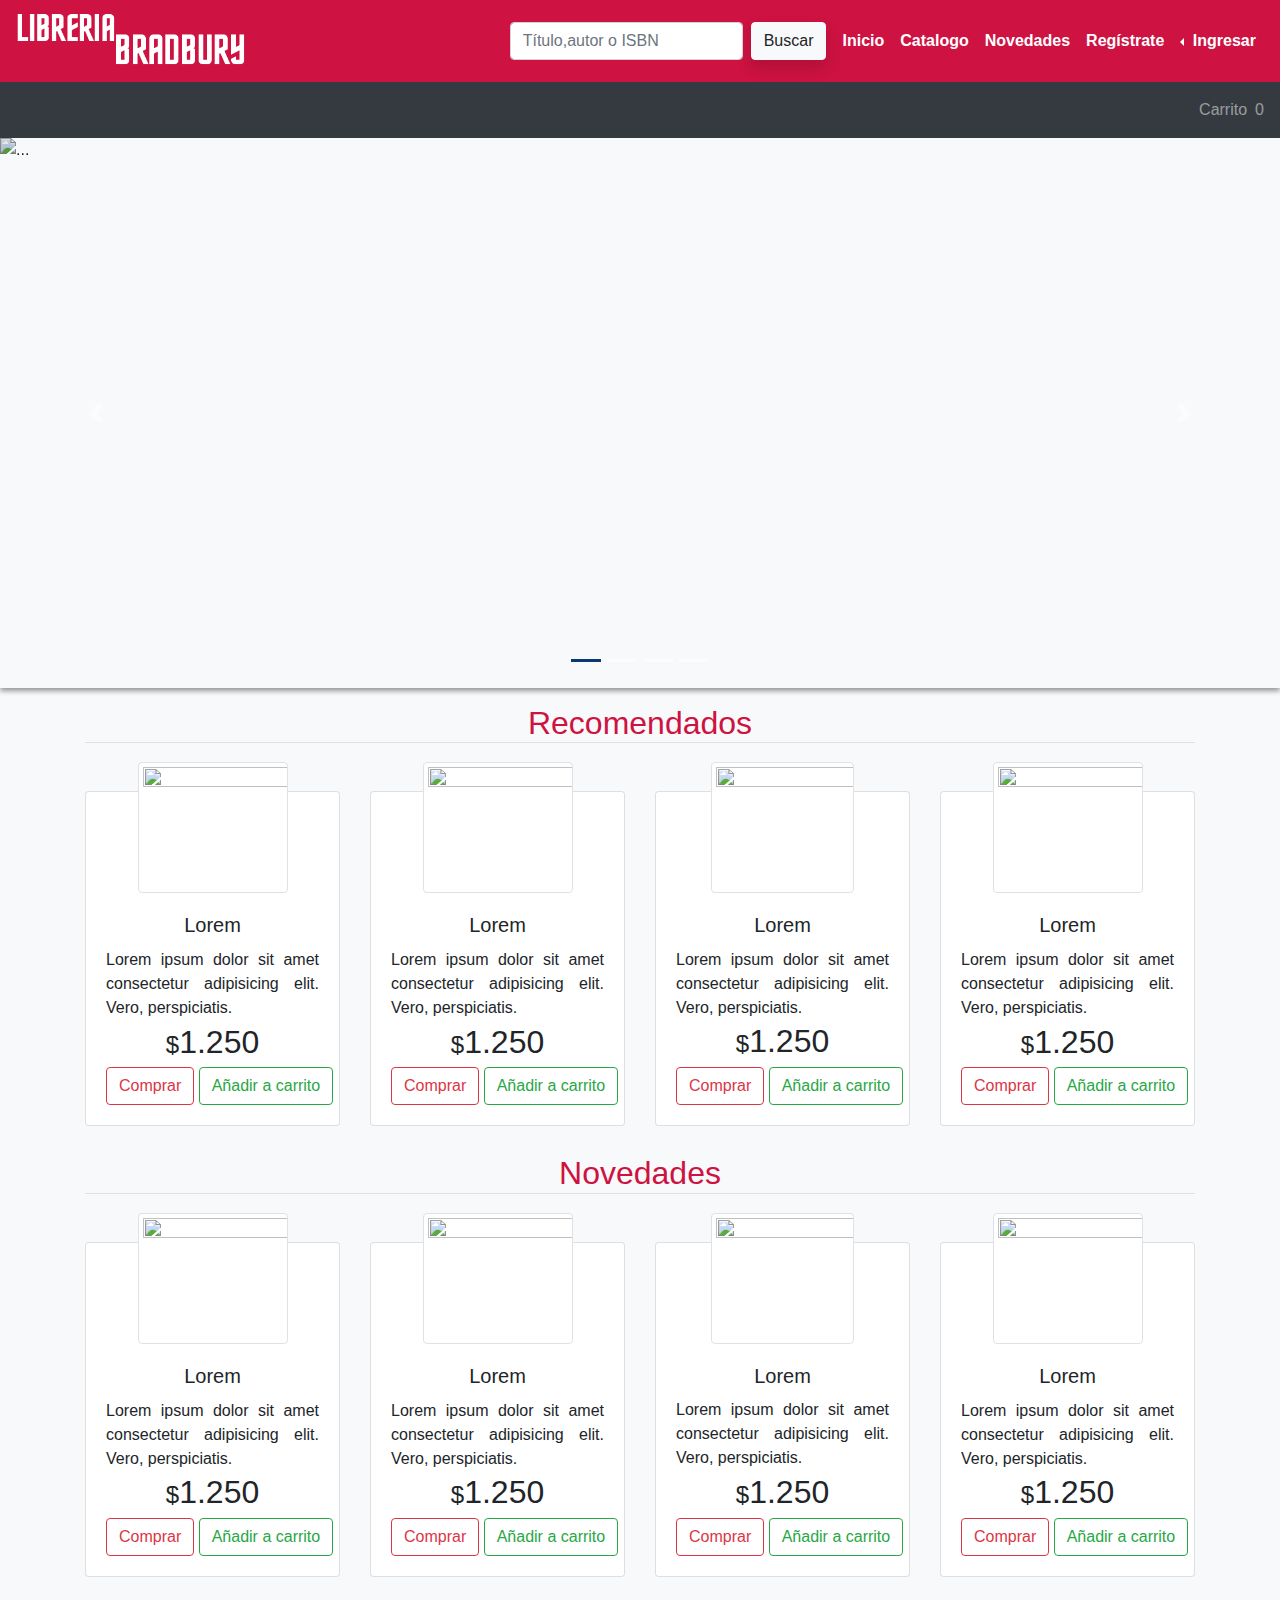
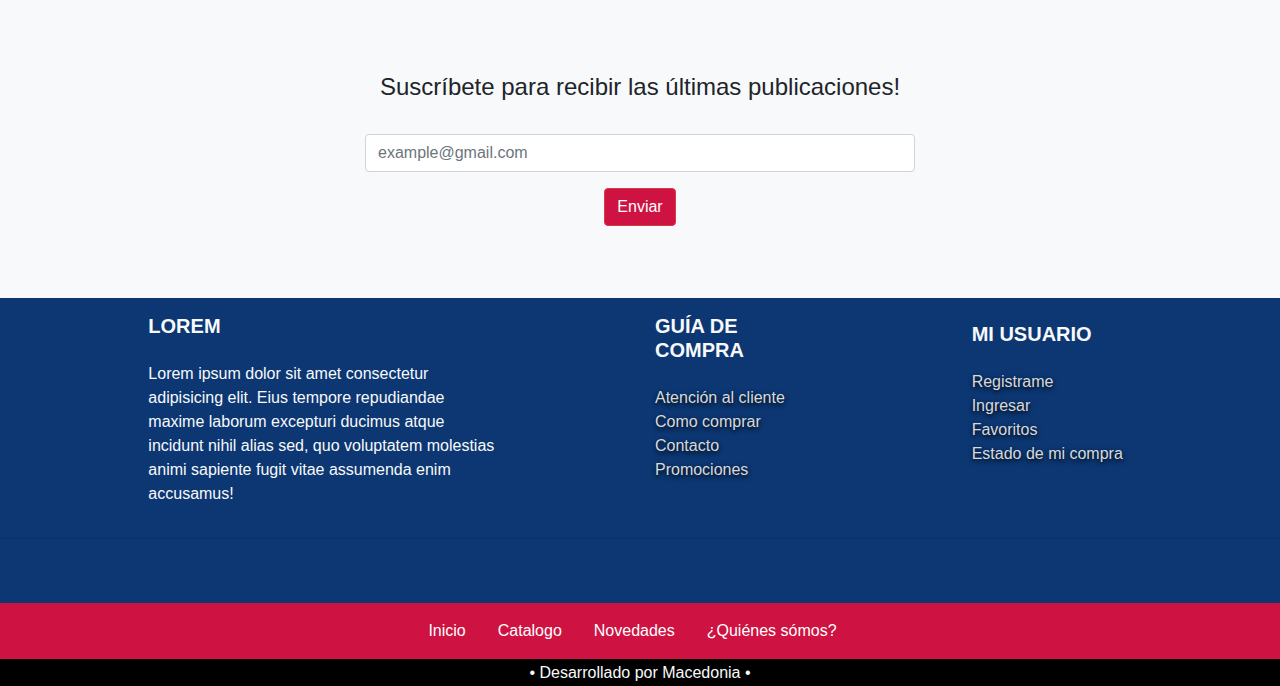
==== index.html @ d10fdd5c "añadido logo y arreglado cards" ====
<!DOCTYPE html>
<html lang="en">
<head>
    <meta charset="UTF-8">
    <meta name="viewport" content="width=device-width, initial-scale=1.0">
    <link rel="stylesheet" href="css/style.css">
    <link rel="shortcut icon" href="images/icono.png">
     <!-- Bootstrap -->
     <link
     rel="stylesheet"
     href="https://stackpath.bootstrapcdn.com/bootstrap/4.5.2/css/bootstrap.min.css"
     integrity="sha384-JcKb8q3iqJ61gNV9KGb8thSsNjpSL0n8PARn9HuZOnIxN0hoP+VmmDGMN5t9UJ0Z"
     crossorigin="anonymous"
   />
   <link rel="stylesheet" href="https://use.fontawesome.com/releases/v5.8.1/css/all.css" integrity="sha384-50oBUHEmvpQ+1lW4y57PTFmhCaXp0ML5d60M1M7uH2+nqUivzIebhndOJK28anvf" crossorigin="anonymous">

    <title>Libreria Bradbury</title>
</head>
<body id="body">
    <!-- COMIENZO DEL HEADER Y NAVBAR -->
    <header>
      <div id="inicio">
        <nav class="navbar navbar-expand-lg navbar-dark bg-1">
          <a class="navbar-brand" href="index.html">
            <img src="images/logo.png" alt="Logo Bradbury">
          </a>
          <button class="navbar-toggler" type="button" data-toggle="collapse" data-target="#navbarNavDropdown" aria-controls="navbarNavDropdown" aria-expanded="false" aria-label="Toggle navigation">
          <span class="navbar-toggler-icon"></span>
          </button>
          <div class="collapse navbar-collapse" id="navbarNavDropdown">
            <ul class="navbar-nav ml-auto">
              <form class="form-inline my-2 my-lg-0">
                <input class="form-control mr-sm-2" type="search" placeholder="Título,autor o ISBN" aria-label="Search">
                <button class="btn btn-light my-2 my-sm-0 shadow mr-2" type="submit">Buscar</button>
              </form>
              <li class="nav-item">
                <a class="nav-link text-white" href="index.html">Inicio</a>
              </li>
              <li class="nav-item">
                <a class="nav-link text-white" href="#librorec">Catalogo</a>
              </li>
              <li class="nav-item">
                <a class="nav-link text-white" href="#libronov">Novedades</a>
              </li>
              <li class="nav-item">
                <a class="nav-link text-white"data-toggle="modal" data-target="#exampleModal">Regístrate</a>
                <div class="modal fade" id="exampleModal" tabindex="-1" aria-labelledby="exampleModalLabel" aria-hidden="true">
                  <div class="modal-dialog">
                    <div class="modal-content">
                      <div class="modal-header">
                        <h5 class="modal-title" id="exampleModalLabel">Ingresa tus datos</h5>
                        <button type="button" class="close" data-dismiss="modal" aria-label="Close">
                        <span aria-hidden="true">&times;</span>
                        </button>
                      </div>
                      <div class="modal-body">
                        <form>
                          <div class="form-row">
                            <div class="col">
                              <label>Nombre</label>
                              <input type="text" class="form-control" placeholder="Ingrese su nombre" required>
                            </div>
                            <div class="col">
                              <label>Apellido</label>
                              <input type="text" class="form-control" placeholder="Ingrese su apellido" required>
                            </div>
                          </div>
                          <div class="form-row">
                            <div class="form-group col-md-12 mt-3">
                              <label>Email</label>
                              <input type="email" class="form-control" id="inputEmail4" placeholder="example@gmail.com" required>
                            </div>
                          </div>
                          <div class="form-row">
                            <div class="form-group col-md-6">
                              <label>Contraseña</label>
                              <input type="password" class="form-control" id="inputCity" placeholder="Ingrese su contraseña" required>
                            </div>
                            <div class="form-group col-md-6">
                              <label>Confirma Contraseña</label>
                              <input type="password" class="form-control" id="inputAddress2" placeholder="Confirme su contraseña" required>
                            </div>
                            <div class="form-group col-md-6">
                              <label for="inputState">Provincia</label>
                              <select id="inputState" class="form-control" required>
                                <option selected>Selecciona...</option>
                                <option>Buenos Aires</option>
                                <option>Catamarca</option>
                                <option>Chubut</option>
                                <option>Córdoba</option>
                                <option>Jujuy</option>
                                <option>Neuquén</option>
                                <option>Salta</option>
                                <option>Santa Cruz</option>
                                <option>Tucumán</option>
                                <option>Tierra del Fuego</option>
                              </select>
                            </div>
                            <div class="form-group col-md-6">
                              <label for="inputState">Sexo:</label>
                              <select id="inputState" class="form-control" required>
                                <option selected>Selecciona...</option>
                                <option>Masculino</option>
                                <option>Femenino</option>
                              </select>
                            </div>
                          </div>
                          <div class="form-group mt-3">
                            <div class="form-check">
                              <input class="form-check-input" type="checkbox" id="gridCheck">
                              <label class="form-check-label" for="gridCheck">
                                <p style="font-size: small;" >Quiero recibir más información vía email sobre los ultimos lanzamientos y novedades
                                </p>
                              </label>
                            </div>
                          </div>
                          <div class="modal-footer">
                            <button type="submit" class="btn btn-outline-secondary" data-dismiss="modal">Cerrar</button>
                            <button type="submit" class="btn btn-outline-danger">Registrarse</button>
                          </div>
                        </form>
                      </div>
                    </div>
                  </div>
                </div>
              </li>
              <li class="nav-item dropdown dropleft">
                <a class="nav-link dropdown-toggle text-white" href="#" id="navbarDropdownMenuLink" role="button" data-toggle="dropdown" aria-haspopup="true" aria-expanded="false">
                Ingresar
                </a>
                <div class="dropdown-menu bg-3 p-4 text-dark" aria-labelledby="navbarDropdownMenuLink">
                  <div class="form-group">
                    <label for="exampleDropdownFormEmail1">Email </label>
                    <input
                      type="email"
                      class="form-control"
                      id="exampleDropdownFormEmail1"
                      placeholder="email@example.com"
                      />
                  </div>
                  <div class="form-group">
                    <label for="exampleDropdownFormPassword1">Contraseña</label>
                    <input
                      type="password"
                      class="form-control"
                      id="exampleDropdownFormPassword1"
                      placeholder="Password"
                      />
                  </div>
                  <div class="form-group">
                    <div class="form-check">
                      <input
                        type="checkbox"
                        class="form-check-input"
                        id="dropdownCheck"
                        />
                      <label class="form-check-label" for="dropdownCheck">
                      Recordar mi contraseña?
                      </label>
                    </div>
                  </div>
                  <button type="submit" class="btn btn btn-outline-danger">Iniciar sesion</button>  
                  <div class="dropdown-divider"></div>
                  <a class="dropdown-item" href="#">No tienes cuenta? Registrate</a>
                  <a class="dropdown-item" href="#">Olvido su contraseña?</a>
              </li>
            </ul>
            </div>
          </div>
        </nav>
      </div>
    </header>

    <!-- CARRITO -->
    <nav class="navbar sticky-top navbar-dark bg-dark" id="dropmenu">
      <a class="navbar-brand" href="index.html#inicio"><i class="fas fa-arrow-up"></i></a>
      <ul class="navbar-nav" id="positioncarrito">
        <li id="shoppingCart" class="nav-item ">
          <a class="nav-link" href="#"
            >Carrito<span class="sr-only">(current)</span>
            <i class="fas fa-shopping-cart fa-2x"></i>
            </a>
        </li>
        <li id="contador_activado" class="nav-item">
          <a id="contador" class="nav-link pl-2" href="#">0</a>
        </li>
      </ul>
    </nav>
 
  <!--/CAROUSEL/-->

</section>
  <section id="carousel">
    <div id="main-carousel" class="carousel slide carousel-fade" data-ride="carousel">
      <ol class="carousel-indicators">
        <li data-target="#main-carousel" data-slide-to="0" class="active"></li>
        <li data-target="#main-carousel" data-slide-to="1"></li>
        <li data-target="#main-carousel" data-slide-to="2"></li>
        <li data-target="#main-carousel" data-slide-to="3"></li>
      </ol>
    <div class="carousel-inner">
      <div class="carousel-item active">
        <img src="images/libro2.jpg" class="d-block img-fluid" alt="...">
      </div>
      <div class="carousel-item">
        <img src="images/libro4.jpg" class="d-block img-fluid" alt="...">
        
      </div>
      <div class="carousel-item">
        <img src="images/libro3.jpg" class="d-block img-fluid" alt="...">
      </div>
      <div class="carousel-item">
        <img src="images/libro1.jpg" class="d-block img-fluid" alt="...">
      </div>
    </div>
    <a class="carousel-control-prev" href="#main-carousel" role="button" data-slide="prev">
      <span class="carousel-control-prev-icon" aria-hidden="true"></span>
      <span class="sr-only">Previous</span>
    </a>
    <a class="carousel-control-next" href="#main-carousel" role="button" data-slide="next">
      <span class="carousel-control-next-icon" aria-hidden="true"></span>
      <span class="sr-only">Next</span>
    </a>
  </div>
</section>

<!-- SECCION DE LIBROS RECOMENDADOS -->
<div id="librorec" class="ancla">
<section id="cardslibros">
  <div class="container">
    <h2 id="txt" class="border-bottom text-center mt-3 mb-4">
     Recomendados
    </h2>
     <div class="row d-flex justify-content-center">
      <div class="col-10 col-sm-6 col-md-4 col-lg-3 mb-3 mt-4">
        <div class="card">
          <div class="text-center zoom">
          <img src="images/rec-2.jpg" class="img-fluid rounded img-thumbnail imagenalto" height="130px" width="150px" alt="">
        </div>
          <div class="card-body">
            <h5>Lorem</h5>
            <p class="mb-0">Lorem ipsum dolor sit amet consectetur adipisicing elit. Vero, perspiciatis.</p>
            <div class="text-center mb-1">
            <span class="h4">$</span><span class="h2">1.250</span>
          </div>
            <div class="row">
              <div class="col pr-0">
                <button type="submit" class="btn btn btn-outline-danger">Comprar</button> 
                <button type="submit" class="btn btn-outline-success">Añadir a carrito</button>  
              </div>
            </div>
          </div>
        </div>
      </div>
      <div class="col-10 col-sm-6 col-md-4 col-lg-3 mb-3 mt-4">
        <div class="card">
          <div class="text-center zoom">
            <img src="images/rec-4.png" class="img-fluid rounded img-thumbnail imagenalto" height="130px" width="150px" alt="">
          </div>
          <div class="card-body">
            <h5>Lorem</h5>
            <p class="mb-0">Lorem ipsum dolor sit amet consectetur adipisicing elit. Vero, perspiciatis.</p>
            <div class="text-center mb-1">
              <span class="h4">$</span><span class="h2">1.250</span>
            </div>
              <div class="row">
                <div class="col pr-0">
                  <button type="submit" class="btn btn btn-outline-danger">Comprar</button> 
                  <button type="submit" class="btn btn-outline-success">Añadir a carrito</button>  
                </div>
              </div>
          </div>
        </div>
      </div>
      <div class="col-10 col-sm-6 col-md-4 col-lg-3 mb-3 mt-4">
        <div class="card">
          <div class="text-center zoom">
            <img src="images/rec-3.png" class="img-fluid rounded img-thumbnail imagenalto" height="130px" width="143px" alt="">
          </div>
          <div class="card-body">
            <h5>Lorem</h5>
            <p class="mb-0">Lorem ipsum dolor sit amet consectetur adipisicing elit. Vero, perspiciatis.</p>
            <div class="text-center mb-1">
              <span class="h4">$</span><span class="h2">1.250</span>
            </div>
              <div class="row">
                <div class="col pr-0">
                  <button type="submit" class="btn btn btn-outline-danger">Comprar</button> 
                  <button type="submit" class="btn btn-outline-success">Añadir a carrito</button>  
                </div>
              </div>
          </div>
        </div>
      </div>
      <div class="col-10 col-sm-6 col-md-4 col-lg-3 mb-3 mt-4">
        <div class="card">
          <div class="text-center zoom">
            <img src="images/rec-1.png" class="img-fluid rounded img-thumbnail imagenalto" height="130px" width="150px" alt="">
          </div>
          <div class="card-body">
            <h5>Lorem</h5>
            <p class="mb-0">Lorem ipsum dolor sit amet consectetur adipisicing elit. Vero, perspiciatis.</p>
            <div class="text-center mb-1">
              <span class="h4">$</span><span class="h2">1.250</span>
            </div>
              <div class="row">
                <div class="col pr-0">
                  <button type="submit" class="btn btn btn-outline-danger">Comprar</button> 
                  <button type="submit" class="btn btn-outline-success">Añadir a carrito</button>  
                </div>
              </div>
          </div>
        </div>
      </div>
    </div>
  </div>
</section>
</div>
<!-- SECCION DE LIBROS NOVEDADES -->
<div id="libronov" class="ancla">
<section id="cardslibros" class="p-2 mb-3">
<div class="container">
  <h2 id="txt" class="border-bottom text-center mt-1 mb-4">
    Novedades
   </h2>
   <div class="row d-flex justify-content-center">
    <div class="col-10 col-sm-6 col-md-4 col-lg-3 mb-3 mt-4">
      <div class="card">
        <div class="text-center zoom">
        <img src="images/rec-2.jpg" class="img-fluid rounded img-thumbnail imagenalto" height="130px" width="150px" alt="">
      </div>
        <div class="card-body">
          <h5>Lorem</h5>
          <p class="mb-0">Lorem ipsum dolor sit amet consectetur adipisicing elit. Vero, perspiciatis.</p>
          <div class="text-center mb-1">
          <span class="h4">$</span><span class="h2">1.250</span>
        </div>
          <div class="row">
            <div class="col pr-0">
              <button type="submit" class="btn btn btn-outline-danger">Comprar</button> 
              <button type="submit" class="btn btn-outline-success">Añadir a carrito</button>  
            </div>
          </div>
        </div>
      </div>
    </div>
    <div class="col-10 col-sm-6 col-md-4 col-lg-3 mb-3 mt-4">
      <div class="card">
        <div class="text-center zoom">
          <img src="images/rec-4.png" class="img-fluid rounded img-thumbnail imagenalto" height="130px" width="150px" alt="">
        </div>
        <div class="card-body">
          <h5>Lorem</h5>
          <p class="mb-0">Lorem ipsum dolor sit amet consectetur adipisicing elit. Vero, perspiciatis.</p>
          <div class="text-center mb-1">
            <span class="h4">$</span><span class="h2">1.250</span>
          </div>
            <div class="row">
              <div class="col pr-0">
                <button type="submit" class="btn btn btn-outline-danger">Comprar</button> 
                <button type="submit" class="btn btn-outline-success">Añadir a carrito</button>  
              </div>
            </div>
        </div>
      </div>
    </div>
    <div class="col-10 col-sm-6 col-md-4 col-lg-3 mb-3 mt-4">
      <div class="card">
        <div class="text-center zoom">
          <img src="images/rec-3.png" class="img-fluid rounded img-thumbnail imagenalto" height="130px" width="143px" alt="">
        </div>
        <div class="card-body">
          <h5>Lorem</h5>
          <p class="mb-0">Lorem ipsum dolor sit amet consectetur adipisicing elit. Vero, perspiciatis.</p>
          <div class="text-center mb-1">
            <span class="h4">$</span><span class="h2">1.250</span>
          </div>
            <div class="row">
              <div class="col pr-0">
                <button type="submit" class="btn btn btn-outline-danger">Comprar</button> 
                <button type="submit" class="btn btn-outline-success">Añadir a carrito</button>  
              </div>
            </div>
        </div>
      </div>
    </div>
    <div class="col-10 col-sm-6 col-md-4 col-lg-3 mb-3 mt-4">
      <div class="card">
        <div class="text-center zoom">
          <img src="images/rec-1.png" class="img-fluid rounded img-thumbnail imagenalto" height="130px" width="150px" alt="">
        </div>
        <div class="card-body">
          <h5>Lorem</h5>
          <p class="mb-0">Lorem ipsum dolor sit amet consectetur adipisicing elit. Vero, perspiciatis.</p>
          <div class="text-center mb-1">
            <span class="h4">$</span><span class="h2">1.250</span>
          </div>
            <div class="row">
              <div class="col pr-0">
                <button type="submit" class="btn btn btn-outline-danger">Comprar</button> 
                <button type="submit" class="btn btn-outline-success">Añadir a carrito</button>  
              </div>
            </div>
        </div>
      </div>
    </div>
  </div>
</div>
</div>
</section>

<!-- SECCION SUSCRIBIRSE -->

  <section id="contacto" class="py-4 mt-5">
    <div class="container text-center">
      <h4>Suscríbete para recibir las últimas publicaciones!</h4>
      <form>
        <div class="form-row">
          <div class="form-group offset offset-md-3 col-md-6 text-center">
            <label for="inputEmail4"></label>
            <input type="email" class="form-control" id="inputEmail4" placeholder="example@gmail.com">
          </div>
        </div>
        <div class="row m-0 justify-content-center">
          <button type="submit" class="btn btn-danger bg-1">Enviar</button>
        </div>
      </form>
    </div>
</section>

<!-- INICIO DEL FOOTER -->

 <footer class="page-footer font-small stylish-color-dark mt-5">
  <section id="footinfo" >
  <div class="container text-center text-light text-md-left">
    <div class="row">
      <div class="col-md-4 mx-auto">
        <h5 class="font-weight-bold text-uppercase mt-3 mb-4">Lorem</h5>
        <p>Lorem ipsum dolor sit amet consectetur adipisicing elit. Eius tempore repudiandae maxime laborum excepturi ducimus atque incidunt nihil alias sed, quo voluptatem molestias animi sapiente fugit vitae assumenda enim accusamus!</p>
      </div>
      <hr class="clearfix w-100 d-md-none">
      <div class="col-md-2 mx-auto">
        <h5 class="font-weight-bold text-uppercase mt-3 mb-4">Guía de compra</h5>
        <ul class="list-unstyled" >
          <li>
            <a id="linksfo" href="#!">Atención al cliente</a>
          </li>
          <li>
            <a id="linksfo" href="#!">Como comprar</a>
          </li>
          <li>
            <a id="linksfo" href="#!">Contacto</a>
          </li>
          <li>
            <a id="linksfo" href="#!">Promociones</a>
          </li>
        </ul>
      </div>
      <hr class="clearfix w-100 d-md-none">
      <div class="col-md-2 mx-auto">
        <h5 class="font-weight-bold text-uppercase mt-4 mb-4 mt">Mi usuario</h5>
        <ul class="list-unstyled">
          <li>
            <a id="linksfo" href="#!"   data-toggle="modal"
            data-target="#exampleModal">Registrame</a>
          
          </li>
          <li>
            <a id="linksfo" href="#!">Ingresar</a>
          </li>
          <li>
            <a id="linksfo" href="#!">Favoritos</a>
          </li>
          <li>
            <a id="linksfo" href="#!">Estado de mi compra</a>
          </li>
        </ul>
      </div>
      <hr class="clearfix w-100 d-md-none">
    </div>
  </div>
  <hr>

  <!-- Social buttons -->
  <ul class="list-unstyled list-inline text-center">
    <li class="list-inline-item">
      <a class="btn-floating btn-fb mx-1">
        <i class="fab fa-facebook-f fa-lg white-text mr-md-5 mr-3 fa-2x"> </i>
      </a>
    </li>
    <li class="list-inline-item">
      <a class="btn-floating btn-tw mx-1">
        <i class="fab fa-twitter fa-lg white-text mr-md-5 mr-3 fa-2x"> </i>
      </a>
    </li>
    <li class="list-inline-item">
      <a class="btn-floating btn-li mx-1">
        <i class="fab fa-instagram fa-lg white-text mr-md-5 mr-3 fa-2x"> </i>
      </a>
    </li>
  </ul>
  <footer>
    <section id="nav" class="bg-1 p-2 mt-4">
     <nav class="nav d-flex container align-items-center justify-content-center">
       <a class="nav-link" href="index.html#inicio">Inicio</a>
       <a class="nav-link" href="index.html#librorec">Catalogo</a>
       <a class="nav-link" href="index.html#libronov">Novedades</a>
       <a class="nav-link" href=>¿Quiénes sómos?</a>
     </nav>
   </section>
   <!-- FIRMA -->
   </footer>
  <section id="firma" class="p-1">
    <h6 class="text-center m-0 text-light">Desarrollado por Macedonia</h6>
  </section>
</footer>
</section>

    <script
    src="https://code.jquery.com/jquery-3.5.1.slim.min.js"
    integrity="sha384-DfXdz2htPH0lsSSs5nCTpuj/zy4C+OGpamoFVy38MVBnE+IbbVYUew+OrCXaRkfj"
    crossorigin="anonymous"
  ></script>
  <script
    src="https://cdn.jsdelivr.net/npm/popper.js@1.16.1/dist/umd/popper.min.js"
    integrity="sha384-9/reFTGAW83EW2RDu2S0VKaIzap3H66lZH81PoYlFhbGU+6BZp6G7niu735Sk7lN"
    crossorigin="anonymous"
  ></script>
  <script
    src="https://stackpath.bootstrapcdn.com/bootstrap/4.5.2/js/bootstrap.min.js"
    integrity="sha384-B4gt1jrGC7Jh4AgTPSdUtOBvfO8shuf57BaghqFfPlYxofvL8/KUEfYiJOMMV+rV"
    crossorigin="anonymous"
  ></script>
</body>
</html>
---- css/style.css ----
*{
  margin: 0;
  padding: 0;
}

#body{
background-color:  rgb(248,249,250);;
 }

html{
  scroll-behavior: smooth;
  
}
.ancla::before{
display: block;
content: "";
margin-top: -60px;
height: 60px;
}

/* -COLORES- */
:root {
  /* Midnight Blue */
  --color-1: hsl(345,84%,44%);
  --color-1h: hsl(215, 81%, 25%);
  /* Steel Blue */
  --color-2: hsl(205, 71%, 40%);
  --color-2h: hsl(205, 71%, 50%);
  /* White */
  --color-3: rgb(248,249,250);
  --color-3h: hsl(0,0%,85%);
  /* Teal */
  --color-4: hsl(180,97%,26%);
  --color-4h: hsl(180,97%,36%);
  /* Dim Gray */
  --color-5: hsl(0,0%,39%);
  --color-5h: hsl(0,0%,29%);

  --box-shadow: 0px 3px 5px 0px rgba(0,0,0,.4);
  --text-shadow: 0px 2px 5px black;
}

/* -BACKGROUND- */
.bg-1 {
  background: var(--color-1)!important;
}
.bg-2 {
  background: var(--color-2)!important;
}
.bg-3 {
  background: var(--color-3)!important;
}
.bg-4 {
  background: var(--color-4)!important;
}
.bg-5 {
  background: var(--color-5)!important;
}

/* -COLOR- */
.color-1 {
  color: var(--color-1)!important;
}
.color-1 {
  color: var(--color-2)!important;
}
.color-1 {
  color: var(--color-3)!important;
}
.color-1 {
  color: var(--color-4)!important;
}
.color-1 {
  color: var(--color-5)!important;
}

/* -SHADOW- */
.shadow {
  box-shadow: var(--box-shadow)!important;
}
.shadow-hover:hover {
  box-shadow: var(--box-shadow)!important;
}

/* -CAROUSEL- */

#carousel .carousel-item {
  height: 180px;
  overflow: hidden;
}

#carousel .carousel-item img {
  width: 100%;
  height: 100%;
  object-fit: fill;
  filter: brightness(90%) grayscale(5%);
}
#carousel{
  box-shadow: var(--box-shadow);
}

#carousel .carousel-indicators li {
  transition: .2s;
}

#carousel .carousel-indicators li.active {
  background-color: var(--color-1h);
}

@media (min-width: 768px) {
  #carousel .carousel-item {
      height: 400px;
  }
}
@media (min-width: 992px) {
  #carousel .carousel-item {
      height: 550px;
  }
}

.carousel-item-next, .carousel-item-prev, .carousel-item.active {
  display: block !important;
}


/* -HEADER- */

header .navbar-brand img {
  width: 180px;
  height: auto;
}

header .navbar-dark .navbar-nav .nav-link {
  font-weight: bold;
}

@media (min-width: 768px) {
  header .navbar-brand img {
      width: 210px;
  }
}
@media (min-width: 992px) {
  header .navbar-brand img {
      width: 230px;
  }
  header .dropdown .dropdown-menu{
      min-width: 300px;
  }
}

header .nav-link:hover{
  color: var(--color-4);
  transform: translateY(-5px);
  
}

#positioncarrito{
flex-direction: row;
}

#dropmenu{
z-index: 999;
}

/* -RECOMENDADOS Y NOVEDADES- */

#txt{
  color: var(--color-1);
}

#cardslibros .card .card-body {
  text-align: justify;
  min-height: 232px;
  display: flex;
  flex-direction: column;
  flex-wrap: wrap;
  justify-content: space-between;
}

#cardslibros .card .card-body h5 {
  text-align: center;
}

#cardslibros .card img {
 
  overflow: hidden;
  object-fit: fill;
}

#cardslibros .card .card-body:hover{
  color: var(--color-2);
}

.imagenalto{
  margin-top: -30px;
}

.zoom{
  transition: transform .4s;

}
.zoom:hover {
  -webkit-transform: scale(1.3); 
  transform: scale(1.1); 
}


/* -FOOTER- */

footer #firma {
  background: black;
}

footer #firma h6::before, #firma h6::after{
  content: ' • '
}

footer #nav a.nav-link {
  color: white;
  transition: .2s;
}
footer #nav a.nav-link:hover {
  color: var(--color-4);
  transform: translateY(-5px);
}


#footinfo{
  background-color: var(--color-1h);
  
}

#linksfo{
  color: var(--color-3h);
  text-shadow: var(--text-shadow)
}
#linksfo:hover{
  color: var(--color-4);
  text-shadow: var(--text-shadow)

}
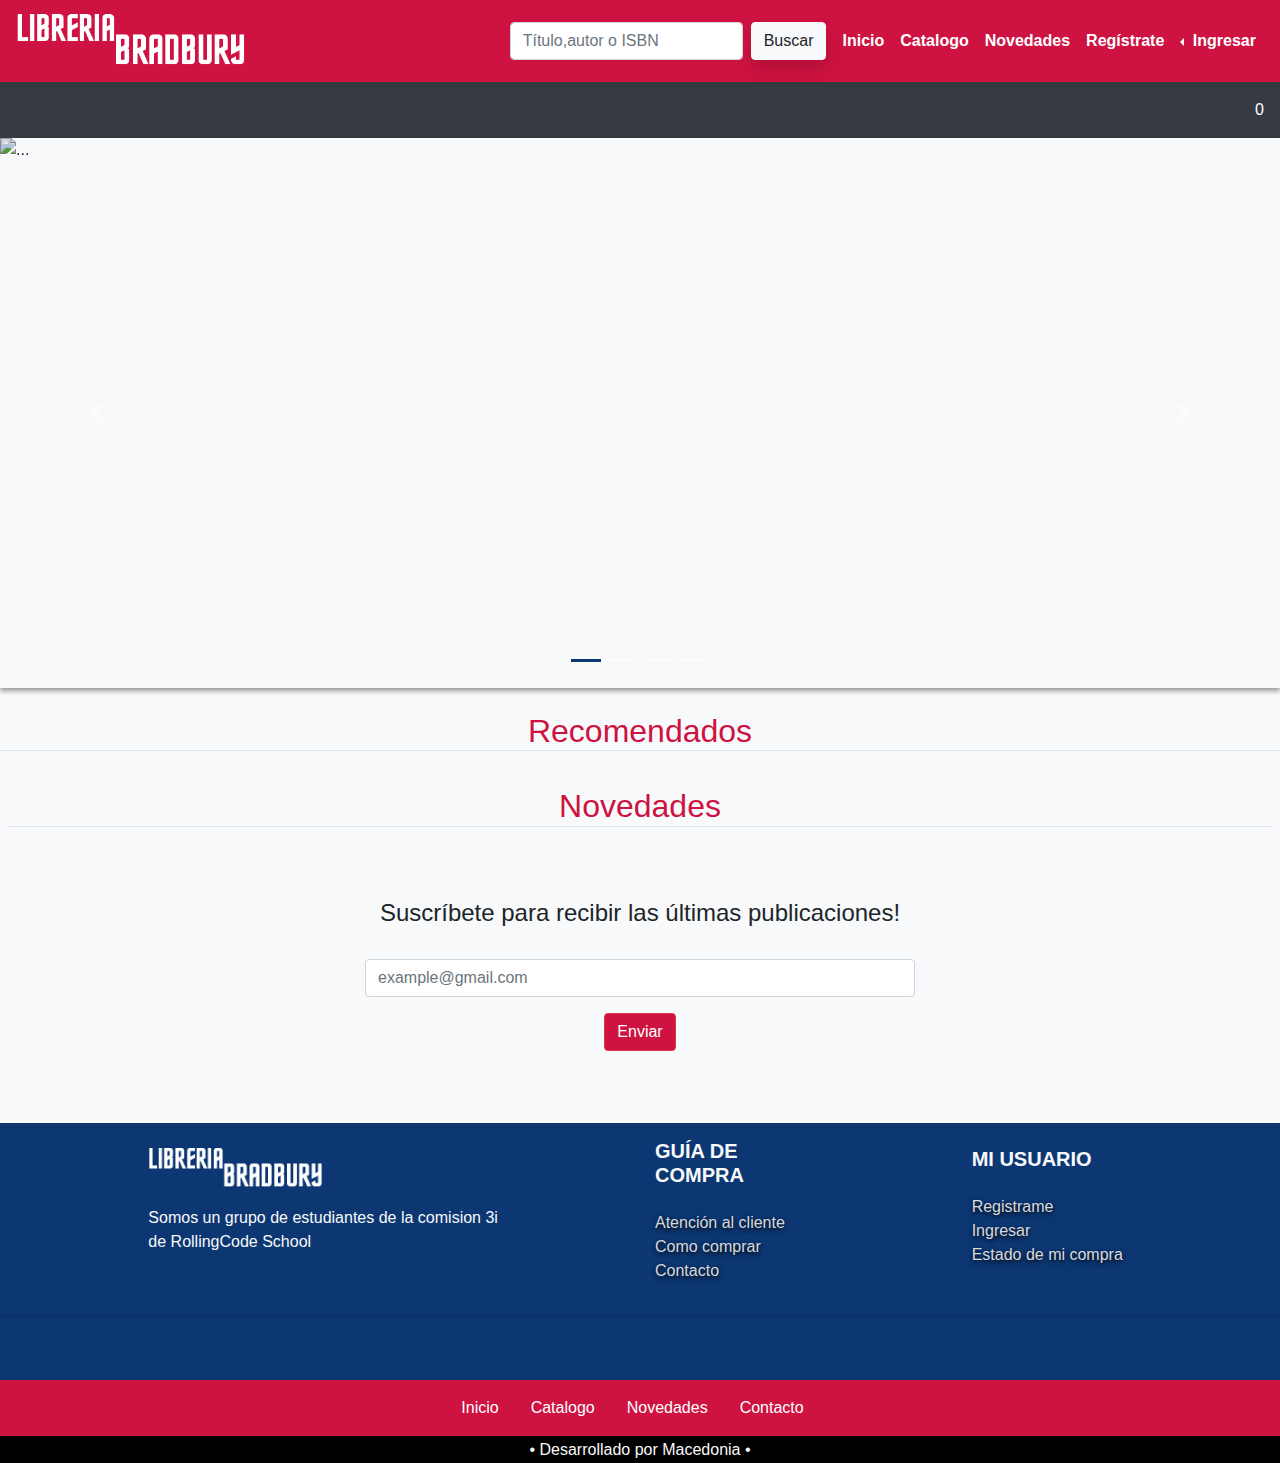
==== commit b05947cb: "agregado registrarse" ====
--- a/index.html
+++ b/index.html
@@ -54,35 +54,35 @@
                         </button>
                       </div>
                       <div class="modal-body">
-                        <form>
+                        <form onsubmit="mostrar(event)">
                           <div class="form-row">
                             <div class="col">
                               <label>Nombre</label>
-                              <input type="text" class="form-control" placeholder="Ingrese su nombre" required>
+                              <input type="text" class="form-control" id="nombre" placeholder="Ingrese su nombre" required>
                             </div>
                             <div class="col">
                               <label>Apellido</label>
-                              <input type="text" class="form-control" placeholder="Ingrese su apellido" required>
+                              <input type="text" class="form-control" id="apellido" placeholder="Ingrese su apellido" required>
                             </div>
                           </div>
                           <div class="form-row">
                             <div class="form-group col-md-12 mt-3">
                               <label>Email</label>
-                              <input type="email" class="form-control" id="inputEmail4" placeholder="example@gmail.com" required>
+                              <input type="email" class="form-control" id="email" placeholder="example@gmail.com" required>
                             </div>
                           </div>
                           <div class="form-row">
                             <div class="form-group col-md-6">
                               <label>Contraseña</label>
-                              <input type="password" class="form-control" id="inputCity" placeholder="Ingrese su contraseña" required>
+                              <input type="password" class="form-control" id="contraseña" placeholder="Ingrese su contraseña" required>
                             </div>
                             <div class="form-group col-md-6">
                               <label>Confirma Contraseña</label>
-                              <input type="password" class="form-control" id="inputAddress2" placeholder="Confirme su contraseña" required>
+                              <input type="password" class="form-control" id="contraseñaconfirm" placeholder="Confirme su contraseña" required>
                             </div>
                             <div class="form-group col-md-6">
                               <label for="inputState">Provincia</label>
-                              <select id="inputState" class="form-control" required>
+                              <select id="opciones" class="form-control" required>
                                 <option selected>Selecciona...</option>
                                 <option>Buenos Aires</option>
                                 <option>Catamarca</option>
@@ -98,7 +98,7 @@
                             </div>
                             <div class="form-group col-md-6">
                               <label for="inputState">Sexo:</label>
-                              <select id="inputState" class="form-control" required>
+                              <select id="sexo" class="form-control" required>
                                 <option selected>Selecciona...</option>
                                 <option>Masculino</option>
                                 <option>Femenino</option>
@@ -107,7 +107,7 @@
                           </div>
                           <div class="form-group mt-3">
                             <div class="form-check">
-                              <input class="form-check-input" type="checkbox" id="gridCheck">
+                              <input class="form-check-input" type="checkbox" id="terminos">
                               <label class="form-check-label" for="gridCheck">
                                 <p style="font-size: small;" >Quiero recibir más información vía email sobre los ultimos lanzamientos y novedades
                                 </p>
@@ -116,7 +116,7 @@
                           </div>
                           <div class="modal-footer">
                             <button type="submit" class="btn btn-outline-secondary" data-dismiss="modal">Cerrar</button>
-                            <button type="submit" class="btn btn-outline-danger">Registrarse</button>
+                            <button type="submit" class="btn btn-outline-danger" onclick="valcontraseña()">Registrarse</button>
                           </div>
                         </form>
                       </div>
@@ -161,8 +161,7 @@
                   </div>
                   <button type="submit" class="btn btn btn-outline-danger">Iniciar sesion</button>  
                   <div class="dropdown-divider"></div>
-                  <a class="dropdown-item" href="#">No tienes cuenta? Registrate</a>
-                  <a class="dropdown-item" href="#">Olvido su contraseña?</a>
+                  <a class="dropdown-item" data-toggle="modal" data-target="#exampleModal" href="#">No tienes cuenta? Registrate</a>
               </li>
             </ul>
             </div>
@@ -175,18 +174,54 @@
     <nav class="navbar sticky-top navbar-dark bg-dark" id="dropmenu">
       <a class="navbar-brand" href="index.html#inicio"><i class="fas fa-arrow-up"></i></a>
       <ul class="navbar-nav" id="positioncarrito">
-        <li id="shoppingCart" class="nav-item ">
-          <a class="nav-link" href="#"
-            >Carrito<span class="sr-only">(current)</span>
+        <li  class="nav-item " id="shoppingCart">
+          <a type="nav-link img-fluid" class="btn btn-dark" data-toggle="modal"  data-target="#modalcarrito"><span class="sr-only">(current)</span>
             <i class="fas fa-shopping-cart fa-2x"></i>
             </a>
+         
         </li>
         <li id="contador_activado" class="nav-item">
-          <a id="contador" class="nav-link pl-2" href="#">0</a>
-        </li>
+            <a id="contador" class="nav-link pl-2 text-white" href="#">0</a>
+          </li> 
       </ul>
     </nav>
- 
+    <div class="modal fade" id="modalcarrito" tabindex="-1" role="dialog" aria-labelledby="exampleModalLabel" aria-hidden="true">
+      <div class="modal-dialog" role="document">
+        <div class="modal-content">
+          <div class="modal-header">
+            <h5 class="modal-title" id="Carritomodal">Carrito de compras</h5>
+            <button type="button" onclick="mostrarCarrito" class="close" data-dismiss="modal" aria-label="Close">
+              <span aria-hidden="true">&times;</span>
+            </button>
+          </div>
+          <div class="modal-body">
+            <div id="carrito"  >
+                <table id="lista-carrito" class="table">
+                    <thead>
+                        <tr>
+                            <th>Imagen</th>
+                            <th>Nombre</th>
+                            <th>Cantidad</th>
+                            <th>Precio</th>
+                            <th></th>
+                        </tr>
+                    </thead>
+                    <tbody id="items"></tbody>
+            
+                </table>
+                 
+          
+          </div>
+          <div class="modal-footer">
+            <a id="vaciar-carrito" class="btn btn-danger btn-block" >Vaciar</a>  
+            <a href="#" id="procesar-pedido" class="btn btn-danger btn-block">Procesar
+              Compra</a>
+          </div>
+        </div>
+      </div>
+    </div>
+    </div>
+
   <!--/CAROUSEL/-->
 
 </section>
@@ -227,191 +262,48 @@
 <!-- SECCION DE LIBROS RECOMENDADOS -->
 <div id="librorec" class="ancla">
 <section id="cardslibros">
-  <div class="container">
-    <h2 id="txt" class="border-bottom text-center mt-3 mb-4">
-     Recomendados
-    </h2>
-     <div class="row d-flex justify-content-center">
-      <div class="col-10 col-sm-6 col-md-4 col-lg-3 mb-3 mt-4">
-        <div class="card">
-          <div class="text-center zoom">
-          <img src="images/rec-2.jpg" class="img-fluid rounded img-thumbnail imagenalto" height="130px" width="150px" alt="">
-        </div>
-          <div class="card-body">
-            <h5>Lorem</h5>
-            <p class="mb-0">Lorem ipsum dolor sit amet consectetur adipisicing elit. Vero, perspiciatis.</p>
-            <div class="text-center mb-1">
-            <span class="h4">$</span><span class="h2">1.250</span>
-          </div>
-            <div class="row">
-              <div class="col pr-0">
-                <button type="submit" class="btn btn btn-outline-danger">Comprar</button> 
-                <button type="submit" class="btn btn-outline-success">Añadir a carrito</button>  
-              </div>
-            </div>
-          </div>
-        </div>
-      </div>
-      <div class="col-10 col-sm-6 col-md-4 col-lg-3 mb-3 mt-4">
-        <div class="card">
-          <div class="text-center zoom">
-            <img src="images/rec-4.png" class="img-fluid rounded img-thumbnail imagenalto" height="130px" width="150px" alt="">
-          </div>
-          <div class="card-body">
-            <h5>Lorem</h5>
-            <p class="mb-0">Lorem ipsum dolor sit amet consectetur adipisicing elit. Vero, perspiciatis.</p>
-            <div class="text-center mb-1">
-              <span class="h4">$</span><span class="h2">1.250</span>
-            </div>
-              <div class="row">
-                <div class="col pr-0">
-                  <button type="submit" class="btn btn btn-outline-danger">Comprar</button> 
-                  <button type="submit" class="btn btn-outline-success">Añadir a carrito</button>  
-                </div>
-              </div>
-          </div>
-        </div>
-      </div>
-      <div class="col-10 col-sm-6 col-md-4 col-lg-3 mb-3 mt-4">
-        <div class="card">
-          <div class="text-center zoom">
-            <img src="images/rec-3.png" class="img-fluid rounded img-thumbnail imagenalto" height="130px" width="143px" alt="">
-          </div>
-          <div class="card-body">
-            <h5>Lorem</h5>
-            <p class="mb-0">Lorem ipsum dolor sit amet consectetur adipisicing elit. Vero, perspiciatis.</p>
-            <div class="text-center mb-1">
-              <span class="h4">$</span><span class="h2">1.250</span>
-            </div>
-              <div class="row">
-                <div class="col pr-0">
-                  <button type="submit" class="btn btn btn-outline-danger">Comprar</button> 
-                  <button type="submit" class="btn btn-outline-success">Añadir a carrito</button>  
-                </div>
-              </div>
-          </div>
-        </div>
-      </div>
-      <div class="col-10 col-sm-6 col-md-4 col-lg-3 mb-3 mt-4">
-        <div class="card">
-          <div class="text-center zoom">
-            <img src="images/rec-1.png" class="img-fluid rounded img-thumbnail imagenalto" height="130px" width="150px" alt="">
-          </div>
-          <div class="card-body">
-            <h5>Lorem</h5>
-            <p class="mb-0">Lorem ipsum dolor sit amet consectetur adipisicing elit. Vero, perspiciatis.</p>
-            <div class="text-center mb-1">
-              <span class="h4">$</span><span class="h2">1.250</span>
-            </div>
-              <div class="row">
-                <div class="col pr-0">
-                  <button type="submit" class="btn btn btn-outline-danger">Comprar</button> 
-                  <button type="submit" class="btn btn-outline-success">Añadir a carrito</button>  
-                </div>
-              </div>
-          </div>
-        </div>
+  <h2 id="txt" class="border-bottom text-center mt-4 mb-4">
+    Recomendados
+   </h2>
+   <div class="container">
+    <div class="row">
+     
+    </div>
+    <div class="row">
+      <div class="col">
+        <div id="tarjetasRec" class="card-deck"></div>
       </div>
     </div>
   </div>
-</section>
-</div>
+ 
+ </div>
+
+</section>
+
 <!-- SECCION DE LIBROS NOVEDADES -->
 <div id="libronov" class="ancla">
 <section id="cardslibros" class="p-2 mb-3">
-<div class="container">
+
   <h2 id="txt" class="border-bottom text-center mt-1 mb-4">
     Novedades
    </h2>
-   <div class="row d-flex justify-content-center">
-    <div class="col-10 col-sm-6 col-md-4 col-lg-3 mb-3 mt-4">
-      <div class="card">
-        <div class="text-center zoom">
-        <img src="images/rec-2.jpg" class="img-fluid rounded img-thumbnail imagenalto" height="130px" width="150px" alt="">
-      </div>
-        <div class="card-body">
-          <h5>Lorem</h5>
-          <p class="mb-0">Lorem ipsum dolor sit amet consectetur adipisicing elit. Vero, perspiciatis.</p>
-          <div class="text-center mb-1">
-          <span class="h4">$</span><span class="h2">1.250</span>
-        </div>
-          <div class="row">
-            <div class="col pr-0">
-              <button type="submit" class="btn btn btn-outline-danger">Comprar</button> 
-              <button type="submit" class="btn btn-outline-success">Añadir a carrito</button>  
-            </div>
-          </div>
-        </div>
-      </div>
-    </div>
-    <div class="col-10 col-sm-6 col-md-4 col-lg-3 mb-3 mt-4">
-      <div class="card">
-        <div class="text-center zoom">
-          <img src="images/rec-4.png" class="img-fluid rounded img-thumbnail imagenalto" height="130px" width="150px" alt="">
-        </div>
-        <div class="card-body">
-          <h5>Lorem</h5>
-          <p class="mb-0">Lorem ipsum dolor sit amet consectetur adipisicing elit. Vero, perspiciatis.</p>
-          <div class="text-center mb-1">
-            <span class="h4">$</span><span class="h2">1.250</span>
-          </div>
-            <div class="row">
-              <div class="col pr-0">
-                <button type="submit" class="btn btn btn-outline-danger">Comprar</button> 
-                <button type="submit" class="btn btn-outline-success">Añadir a carrito</button>  
-              </div>
-            </div>
-        </div>
-      </div>
-    </div>
-    <div class="col-10 col-sm-6 col-md-4 col-lg-3 mb-3 mt-4">
-      <div class="card">
-        <div class="text-center zoom">
-          <img src="images/rec-3.png" class="img-fluid rounded img-thumbnail imagenalto" height="130px" width="143px" alt="">
-        </div>
-        <div class="card-body">
-          <h5>Lorem</h5>
-          <p class="mb-0">Lorem ipsum dolor sit amet consectetur adipisicing elit. Vero, perspiciatis.</p>
-          <div class="text-center mb-1">
-            <span class="h4">$</span><span class="h2">1.250</span>
-          </div>
-            <div class="row">
-              <div class="col pr-0">
-                <button type="submit" class="btn btn btn-outline-danger">Comprar</button> 
-                <button type="submit" class="btn btn-outline-success">Añadir a carrito</button>  
-              </div>
-            </div>
-        </div>
-      </div>
-    </div>
-    <div class="col-10 col-sm-6 col-md-4 col-lg-3 mb-3 mt-4">
-      <div class="card">
-        <div class="text-center zoom">
-          <img src="images/rec-1.png" class="img-fluid rounded img-thumbnail imagenalto" height="130px" width="150px" alt="">
-        </div>
-        <div class="card-body">
-          <h5>Lorem</h5>
-          <p class="mb-0">Lorem ipsum dolor sit amet consectetur adipisicing elit. Vero, perspiciatis.</p>
-          <div class="text-center mb-1">
-            <span class="h4">$</span><span class="h2">1.250</span>
-          </div>
-            <div class="row">
-              <div class="col pr-0">
-                <button type="submit" class="btn btn btn-outline-danger">Comprar</button> 
-                <button type="submit" class="btn btn-outline-success">Añadir a carrito</button>  
-              </div>
-            </div>
-        </div>
+   <div class="container">
+    <div class="row">
+     
+    </div>
+    <div class="row">
+      <div class="col">
+        <div id="tarjetasNov" class="card-deck"></div>
       </div>
     </div>
   </div>
 </div>
-</div>
+
 </section>
 
 <!-- SECCION SUSCRIBIRSE -->
 
-  <section id="contacto" class="py-4 mt-5">
+  <section id="contacto" class="py-4 mt-3">
     <div class="container text-center">
       <h4>Suscríbete para recibir las últimas publicaciones!</h4>
       <form>
@@ -434,9 +326,9 @@
   <section id="footinfo" >
   <div class="container text-center text-light text-md-left">
     <div class="row">
-      <div class="col-md-4 mx-auto">
-        <h5 class="font-weight-bold text-uppercase mt-3 mb-4">Lorem</h5>
-        <p>Lorem ipsum dolor sit amet consectetur adipisicing elit. Eius tempore repudiandae maxime laborum excepturi ducimus atque incidunt nihil alias sed, quo voluptatem molestias animi sapiente fugit vitae assumenda enim accusamus!</p>
+      <div class="col-md-4 mx-auto mt-4">
+        <img src="images/logo.png" style="width: 50%;" alt="Logo Bradbury">
+      <p class="mt-3">Somos un grupo de estudiantes de la comision 3i de RollingCode School </p>
       </div>
       <hr class="clearfix w-100 d-md-none">
       <div class="col-md-2 mx-auto">
@@ -451,9 +343,7 @@
           <li>
             <a id="linksfo" href="#!">Contacto</a>
           </li>
-          <li>
-            <a id="linksfo" href="#!">Promociones</a>
-          </li>
+       
         </ul>
       </div>
       <hr class="clearfix w-100 d-md-none">
@@ -463,13 +353,9 @@
           <li>
             <a id="linksfo" href="#!"   data-toggle="modal"
             data-target="#exampleModal">Registrame</a>
-          
           </li>
           <li>
             <a id="linksfo" href="#!">Ingresar</a>
-          </li>
-          <li>
-            <a id="linksfo" href="#!">Favoritos</a>
           </li>
           <li>
             <a id="linksfo" href="#!">Estado de mi compra</a>
@@ -484,17 +370,17 @@
   <!-- Social buttons -->
   <ul class="list-unstyled list-inline text-center">
     <li class="list-inline-item">
-      <a class="btn-floating btn-fb mx-1">
+      <a class="btn-floating btn-fb mx-1" href="https://es-la.facebook.com/" target="_blank">
         <i class="fab fa-facebook-f fa-lg white-text mr-md-5 mr-3 fa-2x"> </i>
       </a>
     </li>
     <li class="list-inline-item">
-      <a class="btn-floating btn-tw mx-1">
+      <a class="btn-floating btn-tw mx-1" href="https://twitter.com/" target="_blank">
         <i class="fab fa-twitter fa-lg white-text mr-md-5 mr-3 fa-2x"> </i>
       </a>
     </li>
     <li class="list-inline-item">
-      <a class="btn-floating btn-li mx-1">
+      <a class="btn-floating btn-li mx-1" href="https://www.instagram.com/?hl=es-la" target="_blank">
         <i class="fab fa-instagram fa-lg white-text mr-md-5 mr-3 fa-2x"> </i>
       </a>
     </li>
@@ -505,7 +391,7 @@
        <a class="nav-link" href="index.html#inicio">Inicio</a>
        <a class="nav-link" href="index.html#librorec">Catalogo</a>
        <a class="nav-link" href="index.html#libronov">Novedades</a>
-       <a class="nav-link" href=>¿Quiénes sómos?</a>
+       <a class="nav-link" href=>Contacto</a>
      </nav>
    </section>
    <!-- FIRMA -->
@@ -531,5 +417,9 @@
     integrity="sha384-B4gt1jrGC7Jh4AgTPSdUtOBvfO8shuf57BaghqFfPlYxofvL8/KUEfYiJOMMV+rV"
     crossorigin="anonymous"
   ></script>
+  <script src="carrito.js"></script>
+  <script src="registrarse.js"></script>
+
 </body>
+
 </html>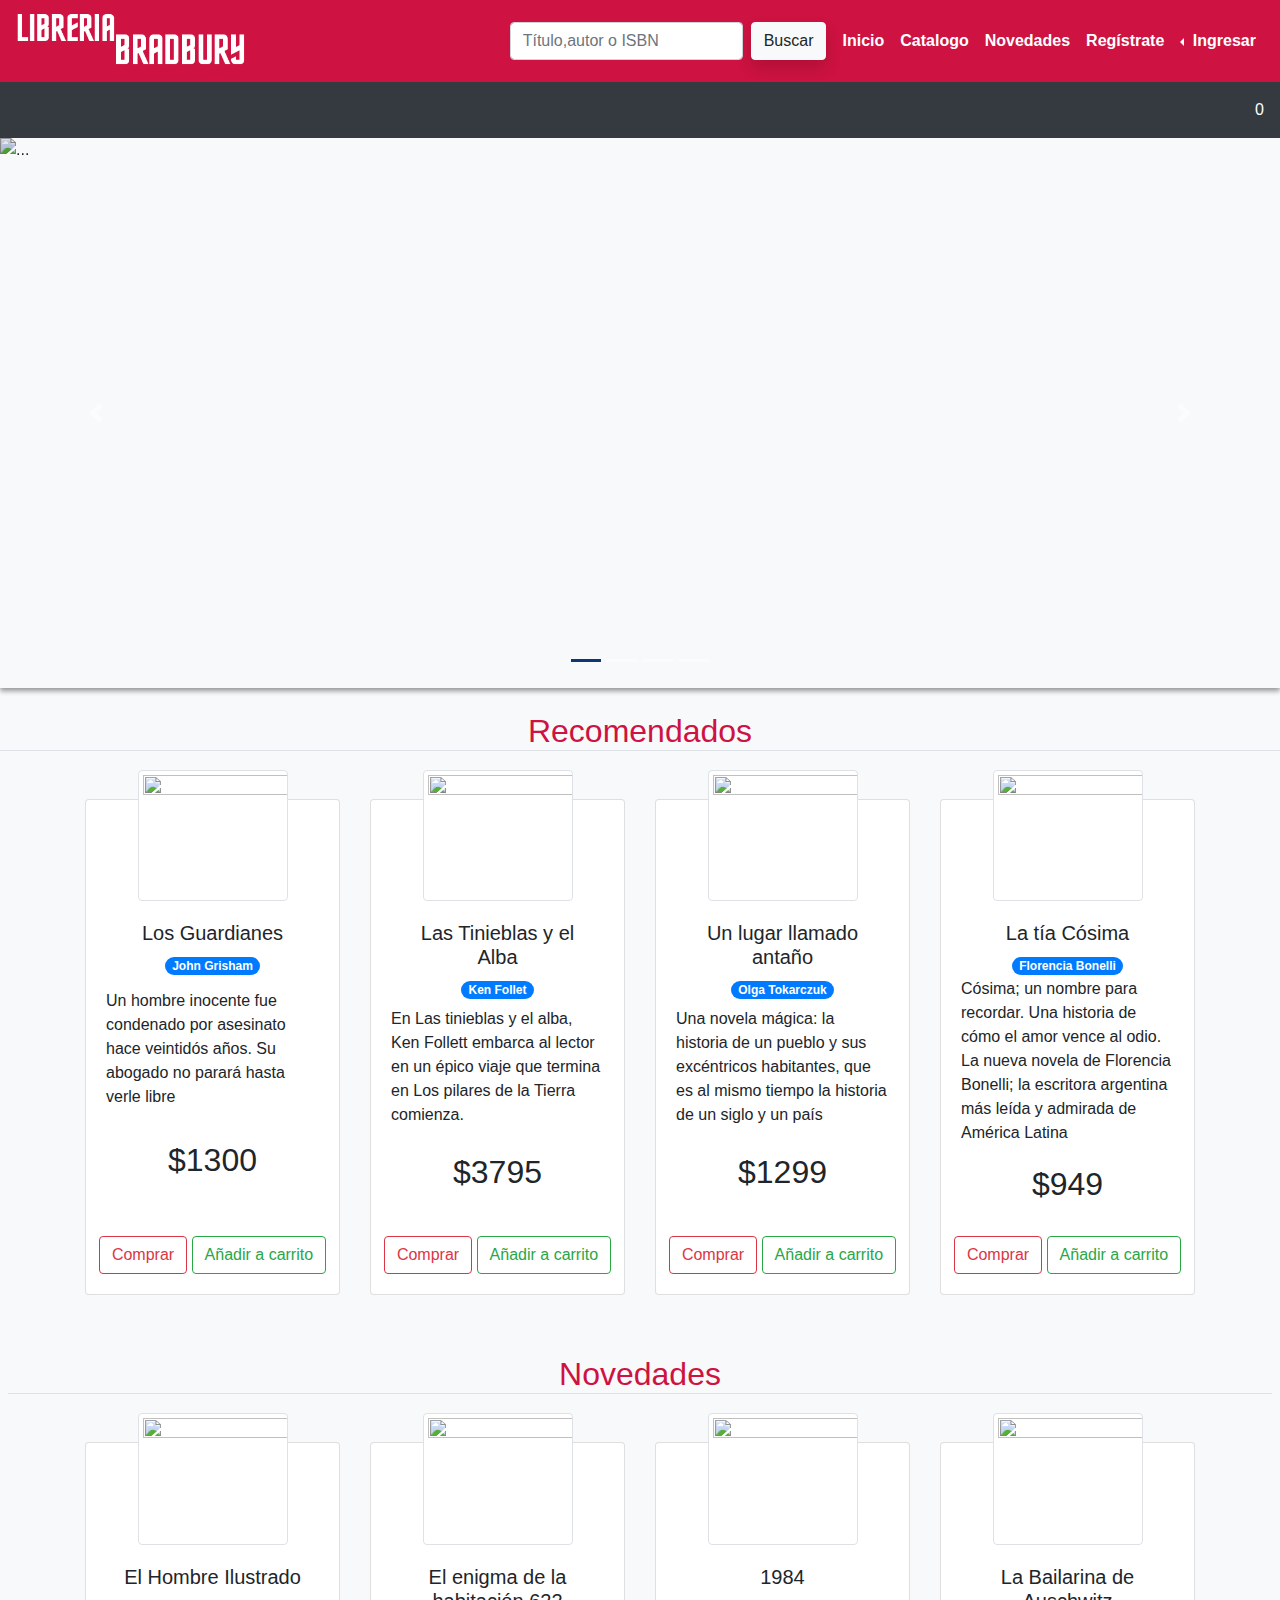
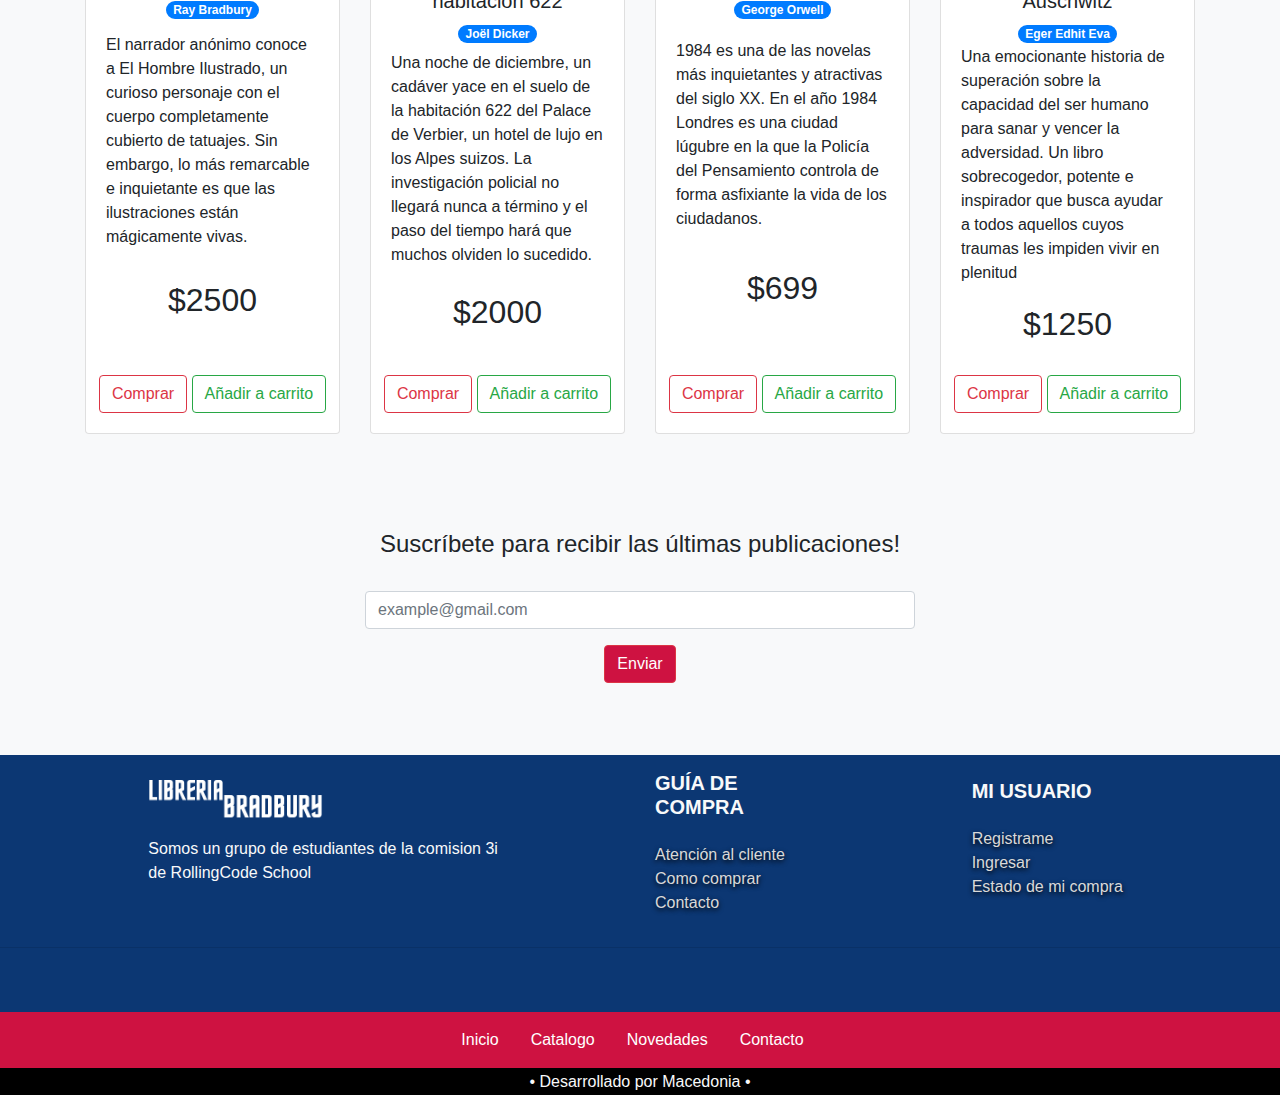
==== commit 01a8f783: "agregado modal carrito" ====
--- a/index.html
+++ b/index.html
@@ -124,17 +124,19 @@
                   </div>
                 </div>
               </li>
+              <form onsubmit="cargar(event)" id="login">
               <li class="nav-item dropdown dropleft">
                 <a class="nav-link dropdown-toggle text-white" href="#" id="navbarDropdownMenuLink" role="button" data-toggle="dropdown" aria-haspopup="true" aria-expanded="false">
                 Ingresar
                 </a>
+               
                 <div class="dropdown-menu bg-3 p-4 text-dark" aria-labelledby="navbarDropdownMenuLink">
                   <div class="form-group">
                     <label for="exampleDropdownFormEmail1">Email </label>
                     <input
                       type="email"
                       class="form-control"
-                      id="exampleDropdownFormEmail1"
+                      id="emailusuario"
                       placeholder="email@example.com"
                       />
                   </div>
@@ -143,7 +145,7 @@
                     <input
                       type="password"
                       class="form-control"
-                      id="exampleDropdownFormPassword1"
+                      id="pass"
                       placeholder="Password"
                       />
                   </div>
@@ -159,9 +161,11 @@
                       </label>
                     </div>
                   </div>
-                  <button type="submit" class="btn btn btn-outline-danger">Iniciar sesion</button>  
+                  <button type="submit" class="btn btn btn-outline-danger" onclick="login()">Iniciar sesion</button>  
                   <div class="dropdown-divider"></div>
                   <a class="dropdown-item" data-toggle="modal" data-target="#exampleModal" href="#">No tienes cuenta? Registrate</a>
+                </div>
+              </form>
               </li>
             </ul>
             </div>
@@ -173,6 +177,7 @@
     <!-- CARRITO -->
     <nav class="navbar sticky-top navbar-dark bg-dark" id="dropmenu">
       <a class="navbar-brand" href="index.html#inicio"><i class="fas fa-arrow-up"></i></a>
+      <p class="text-white" id="nombreUser"></p>
       <ul class="navbar-nav" id="positioncarrito">
         <li  class="nav-item " id="shoppingCart">
           <a type="nav-link img-fluid" class="btn btn-dark" data-toggle="modal"  data-target="#modalcarrito"><span class="sr-only">(current)</span>
@@ -196,18 +201,24 @@
           </div>
           <div class="modal-body">
             <div id="carrito"  >
-                <table id="lista-carrito" class="table">
-                    <thead>
-                        <tr>
-                            <th>Imagen</th>
-                            <th>Nombre</th>
-                            <th>Cantidad</th>
-                            <th>Precio</th>
-                            <th></th>
-                        </tr>
+                <table class="table">
+                  <thead>
+                      <tr>
+                          <th>Imagen</th>
+                          <th>Nombre</th>
+                          <th>Precio</th>
+                      </tr>
                     </thead>
-                    <tbody id="items"></tbody>
-            
+                  </thead>
+                  <tbody id="lista-carrito">
+                    <!-- Cargamos productos al carrito -->
+                  </tbody>
+                    <tfoot>
+                      <tr text-align="rigth">
+                          <th >Total $</th>
+                          <td id="totales"> </td>
+                      </tr>
+                  </tfoot>
                 </table>
                  
           
@@ -419,6 +430,7 @@
   ></script>
   <script src="carrito.js"></script>
   <script src="registrarse.js"></script>
+  <script src="usuarios.js"></script>
 
 </body>
 
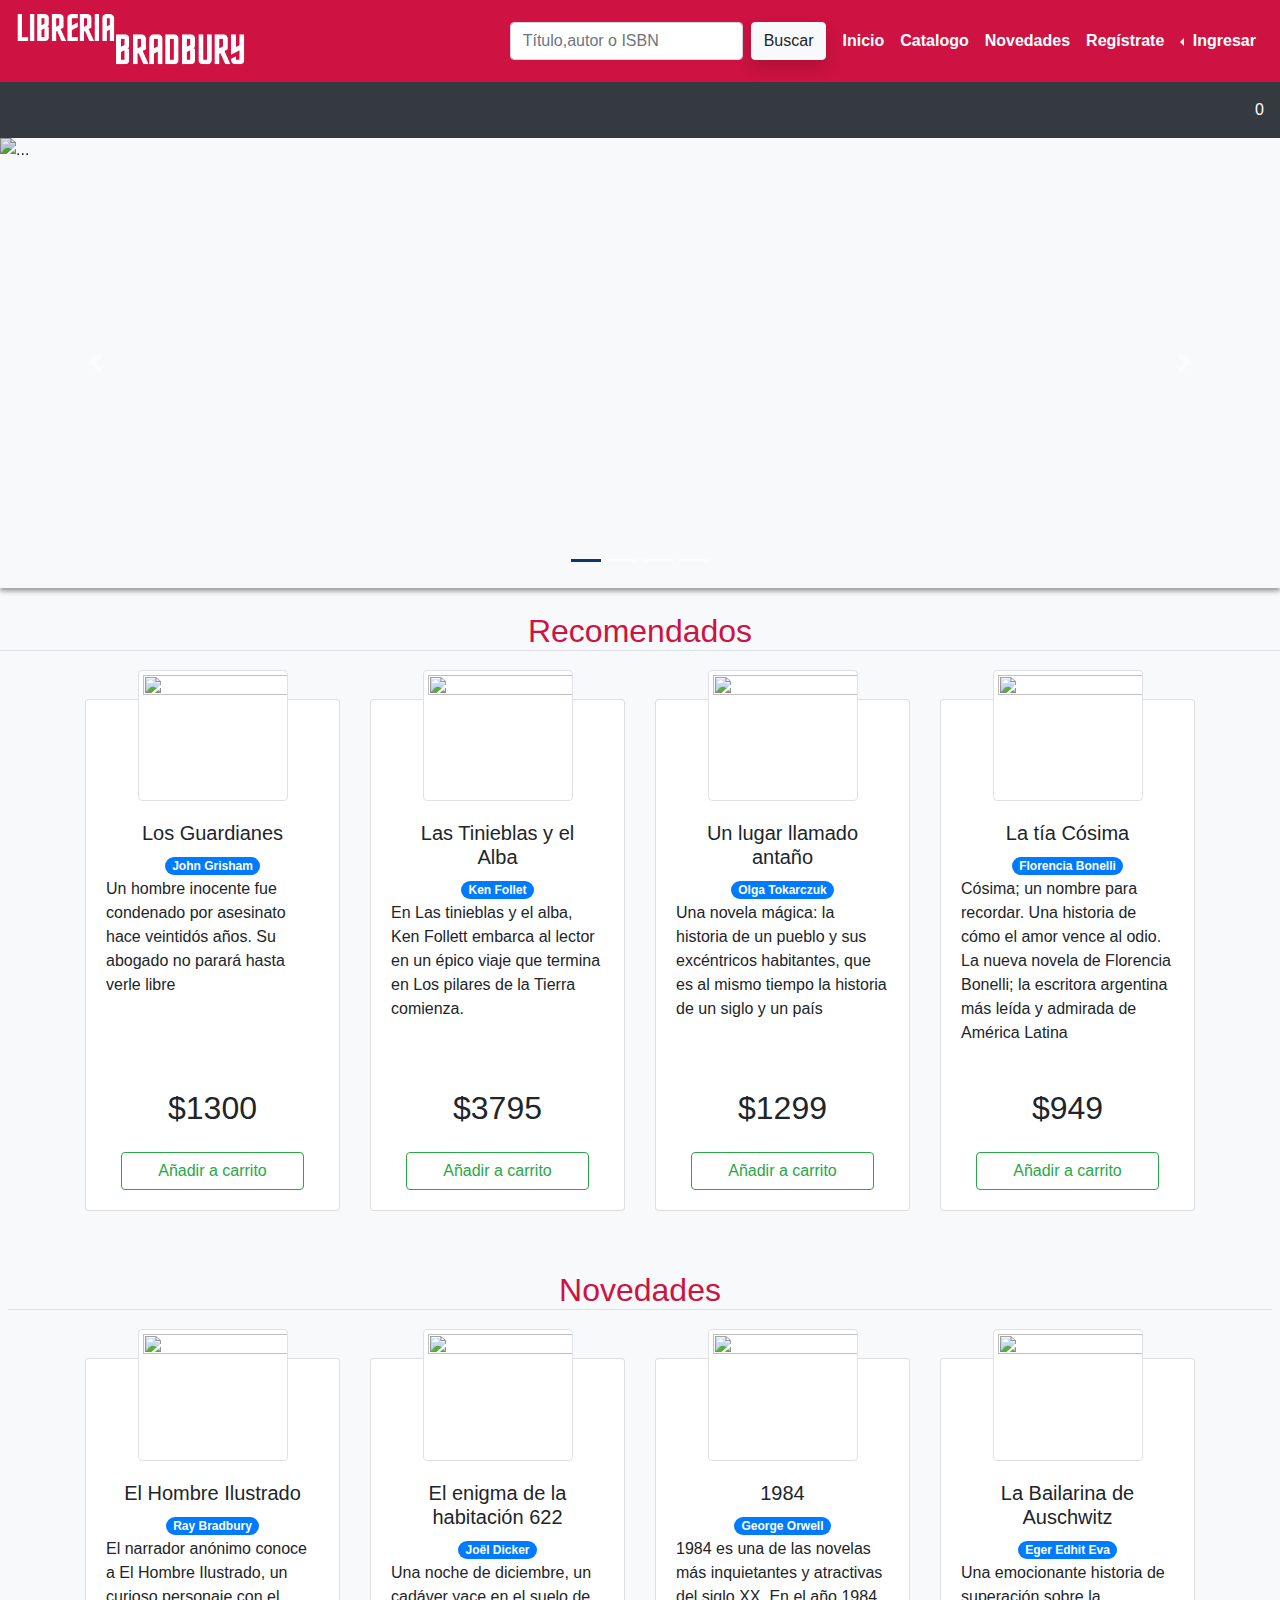
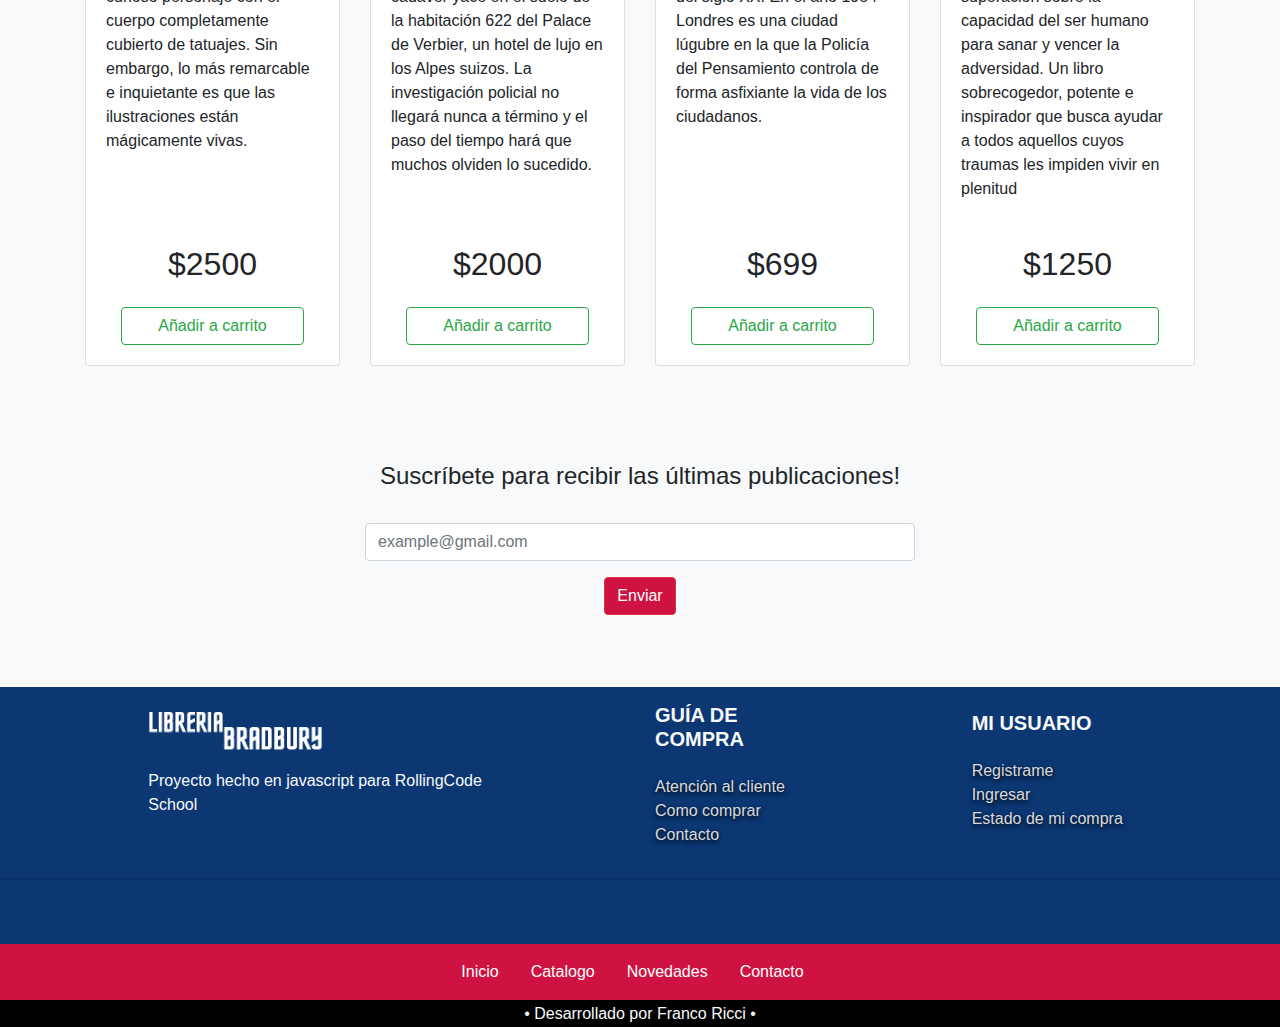
==== commit 7015815e: "first commit" ====
--- a/index.html
+++ b/index.html
@@ -37,10 +37,10 @@
                 <a class="nav-link text-white" href="index.html">Inicio</a>
               </li>
               <li class="nav-item">
-                <a class="nav-link text-white" href="#librorec">Catalogo</a>
+                <a class="nav-link text-white btn-recomendados" >Catalogo</a>
               </li>
               <li class="nav-item">
-                <a class="nav-link text-white" href="#libronov">Novedades</a>
+                <a class="nav-link text-white btn-novedades">Novedades</a>
               </li>
               <li class="nav-item">
                 <a class="nav-link text-white"data-toggle="modal" data-target="#exampleModal">Regístrate</a>
@@ -124,7 +124,7 @@
                   </div>
                 </div>
               </li>
-              <form onsubmit="cargar(event)" id="login">
+              <form onsubmit="cargar(event)" id="login" class="button__login">
               <li class="nav-item dropdown dropleft">
                 <a class="nav-link dropdown-toggle text-white" href="#" id="navbarDropdownMenuLink" role="button" data-toggle="dropdown" aria-haspopup="true" aria-expanded="false">
                 Ingresar
@@ -176,7 +176,7 @@
 
     <!-- CARRITO -->
     <nav class="navbar sticky-top navbar-dark bg-dark" id="dropmenu">
-      <a class="navbar-brand" href="index.html#inicio"><i class="fas fa-arrow-up"></i></a>
+      
       <p class="text-white" id="nombreUser"></p>
       <ul class="navbar-nav" id="positioncarrito">
         <li  class="nav-item " id="shoppingCart">
@@ -195,7 +195,7 @@
         <div class="modal-content">
           <div class="modal-header">
             <h5 class="modal-title" id="Carritomodal">Carrito de compras</h5>
-            <button type="button" onclick="mostrarCarrito" class="close" data-dismiss="modal" aria-label="Close">
+            <button type="button" class="close" data-dismiss="modal" aria-label="Close">
               <span aria-hidden="true">&times;</span>
             </button>
           </div>
@@ -214,9 +214,10 @@
                     <!-- Cargamos productos al carrito -->
                   </tbody>
                     <tfoot>
-                      <tr text-align="rigth">
-                          <th >Total $</th>
-                          <td id="totales"> </td>
+                      <tr>
+                        <th class="text-right" colspan="2">Total:</th>
+                        <td class="total" id="total">$0</td>
+                        
                       </tr>
                   </tfoot>
                 </table>
@@ -224,8 +225,8 @@
           
           </div>
           <div class="modal-footer">
-            <a id="vaciar-carrito" class="btn btn-danger btn-block" >Vaciar</a>  
-            <a href="#" id="procesar-pedido" class="btn btn-danger btn-block">Procesar
+            <a class="btn btn-danger btn-block" onclick="vaciarCarrito()" >Vaciar</a>  
+            <a href="#" id="procesar-compra" class="btn btn-danger btn-block"onclick="validarCompra()">Procesar
               Compra</a>
           </div>
         </div>
@@ -309,7 +310,7 @@
     </div>
   </div>
 </div>
-
+<span class="ir-arriba" href="index.html#inicio"><i class="fas fa-arrow-up"></i></span>
 </section>
 
 <!-- SECCION SUSCRIBIRSE -->
@@ -317,15 +318,21 @@
   <section id="contacto" class="py-4 mt-3">
     <div class="container text-center">
       <h4>Suscríbete para recibir las últimas publicaciones!</h4>
-      <form>
+      <form onsubmit="cargar(event)">
+        
         <div class="form-row">
+         
           <div class="form-group offset offset-md-3 col-md-6 text-center">
+           
             <label for="inputEmail4"></label>
-            <input type="email" class="form-control" id="inputEmail4" placeholder="example@gmail.com">
+            <input type="email" class="form-control" id="emailSusc" placeholder="example@gmail.com" required>
+            <div id="suscribete">
+             
+            </div>
           </div>
         </div>
         <div class="row m-0 justify-content-center">
-          <button type="submit" class="btn btn-danger bg-1">Enviar</button>
+          <button type="submit" onclick="suscribete()" class="btn btn-danger bg-1">Enviar</button>
         </div>
       </form>
     </div>
@@ -339,7 +346,7 @@
     <div class="row">
       <div class="col-md-4 mx-auto mt-4">
         <img src="images/logo.png" style="width: 50%;" alt="Logo Bradbury">
-      <p class="mt-3">Somos un grupo de estudiantes de la comision 3i de RollingCode School </p>
+      <p class="mt-3">Proyecto hecho en javascript para RollingCode School </p>
       </div>
       <hr class="clearfix w-100 d-md-none">
       <div class="col-md-2 mx-auto">
@@ -400,15 +407,15 @@
     <section id="nav" class="bg-1 p-2 mt-4">
      <nav class="nav d-flex container align-items-center justify-content-center">
        <a class="nav-link" href="index.html#inicio">Inicio</a>
-       <a class="nav-link" href="index.html#librorec">Catalogo</a>
-       <a class="nav-link" href="index.html#libronov">Novedades</a>
+       <a class="nav-link btn-recomendados" >Catalogo</a>
+       <a class="nav-link btn-novedades" >Novedades</a>
        <a class="nav-link" href=>Contacto</a>
      </nav>
    </section>
    <!-- FIRMA -->
    </footer>
   <section id="firma" class="p-1">
-    <h6 class="text-center m-0 text-light">Desarrollado por Macedonia</h6>
+    <h6 class="text-center m-0 text-light">Desarrollado por Franco Ricci</h6>
   </section>
 </footer>
 </section>
@@ -428,9 +435,11 @@
     integrity="sha384-B4gt1jrGC7Jh4AgTPSdUtOBvfO8shuf57BaghqFfPlYxofvL8/KUEfYiJOMMV+rV"
     crossorigin="anonymous"
   ></script>
-  <script src="carrito.js"></script>
-  <script src="registrarse.js"></script>
-  <script src="usuarios.js"></script>
+  <script src="/JS/carrito.js"></script>
+  <script src="/JS/registrarse.js"></script>
+  <script src="/JS/usuarios.js"></script>
+
+
 
 </body>
 
--- a/css/style.css
+++ b/css/style.css
@@ -1,6 +1,7 @@
 *{
   margin: 0;
   padding: 0;
+
 }
 
 #body{
@@ -8,7 +9,6 @@
  }
 
 html{
-  scroll-behavior: smooth;
   
 }
 .ancla::before{
@@ -114,7 +114,7 @@
 }
 @media (min-width: 992px) {
   #carousel .carousel-item {
-      height: 550px;
+      height: 450px;
   }
 }
 
@@ -147,6 +147,13 @@
       min-width: 300px;
   }
 }
+
+@media (max-width: 500px) {
+.text-admin{
+  font-size: 2em;
+}
+}
+
 
 header .nav-link:hover{
   color: var(--color-4);
@@ -162,6 +169,23 @@
 z-index: 999;
 }
 
+.title__admin--off{
+  display: none;
+}
+
+.abm, .libros-list{
+  cursor: pointer;
+}
+
+.libro__img--modal{
+  height: 150px;
+}
+
+@media (max-width: 767px) {
+  .table-responsive {
+    overflow-x: auto;
+  }
+}
 /* -RECOMENDADOS Y NOVEDADES- */
 
 #txt{
@@ -196,7 +220,7 @@
 }
 
 .zoom{
-  transition: transform .4s;
+  transition: transform .3s;
 
 }
 .zoom:hover {
@@ -204,7 +228,35 @@
   transform: scale(1.1); 
 }
 
-
+.card-lib{
+  display: flex;
+  flex-direction: column;
+}
+
+
+/* -FLECHA ARRIBA- */
+
+.ir-arriba{
+  display: inline-block;
+  padding: 10px;
+  background: var(--color-1);
+  font-size: 20px;
+  color: #fff;
+  cursor: pointer;
+  position: fixed;
+  bottom: 20px;
+  right: 20px;
+  border-radius: 50%;
+  border: 4px solid transparent;
+  transition: all 300ms ease;
+  transform: scale(0);
+  z-index: 1;
+}
+
+.ir-arriba:hover{
+  transform: scale(1.1);
+  border-color: rgba(0, 0, 0, 0.1);
+}
 /* -FOOTER- */
 
 footer #firma {
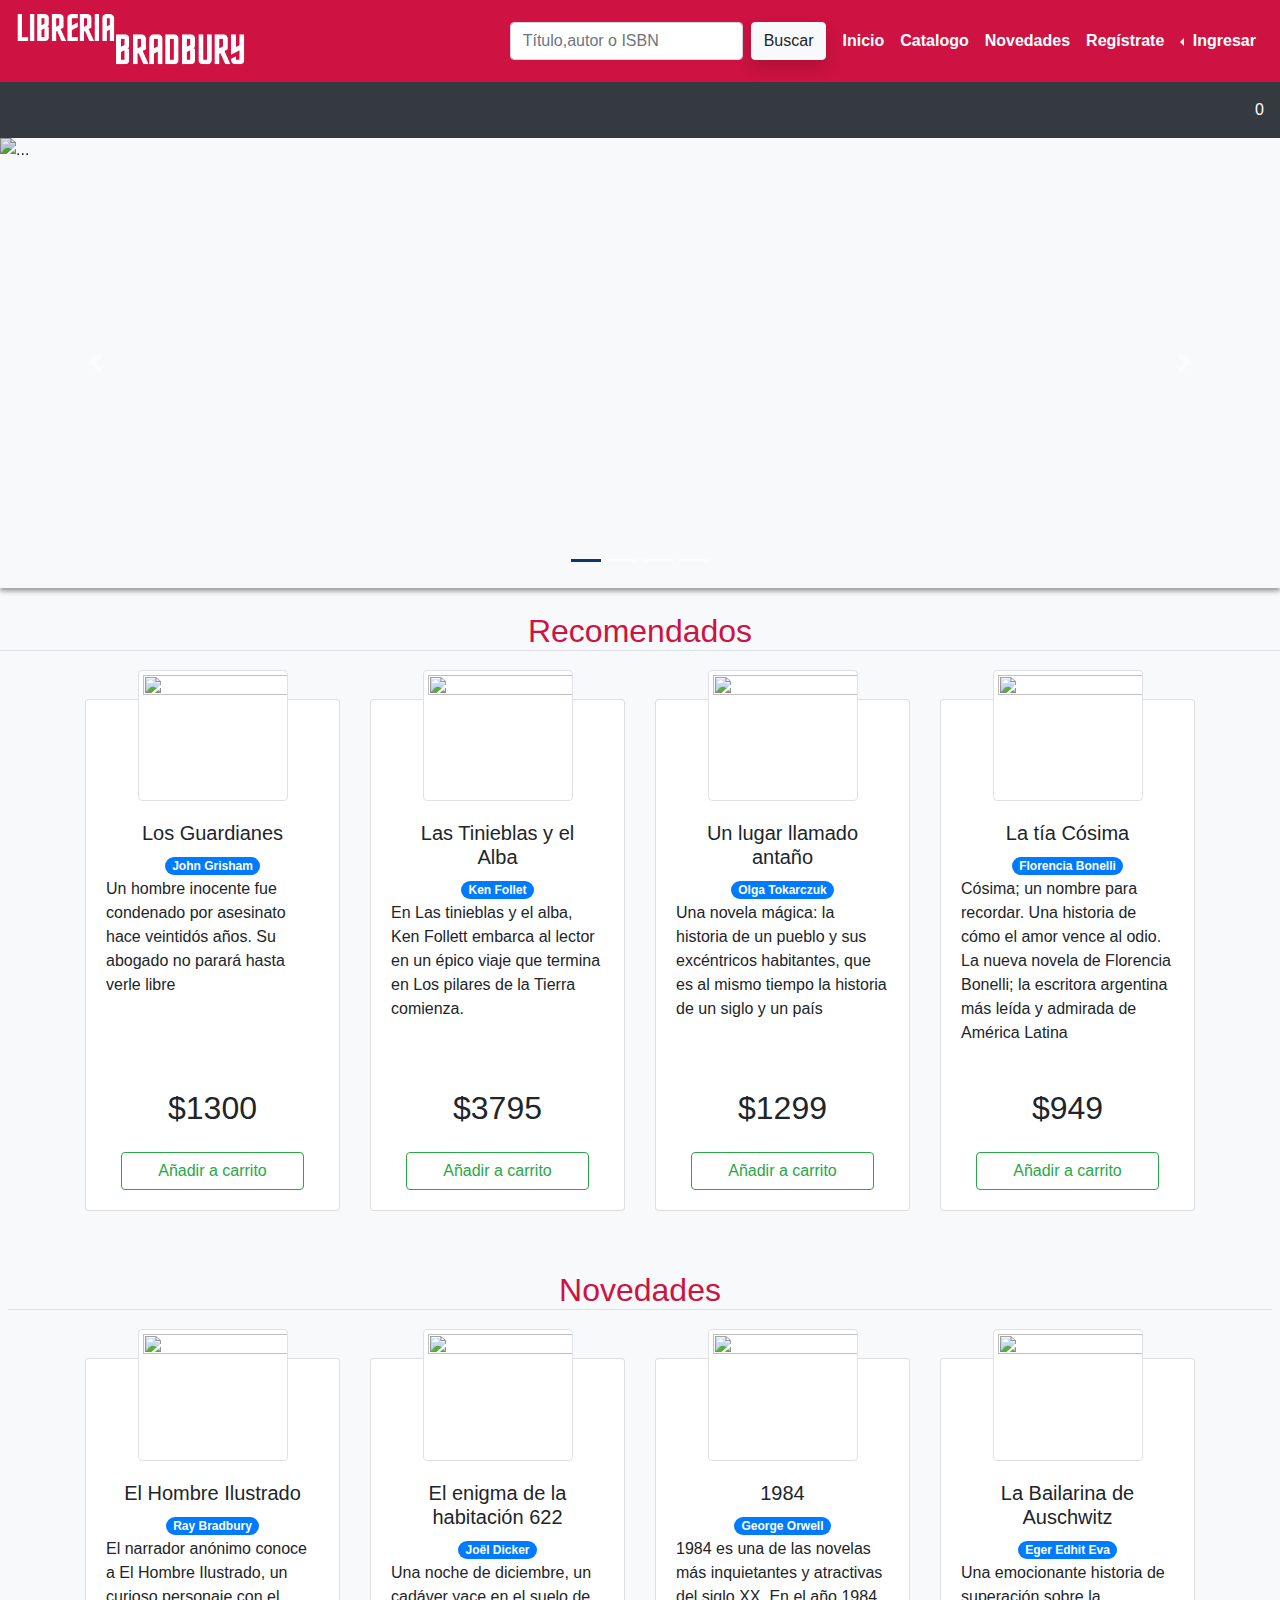
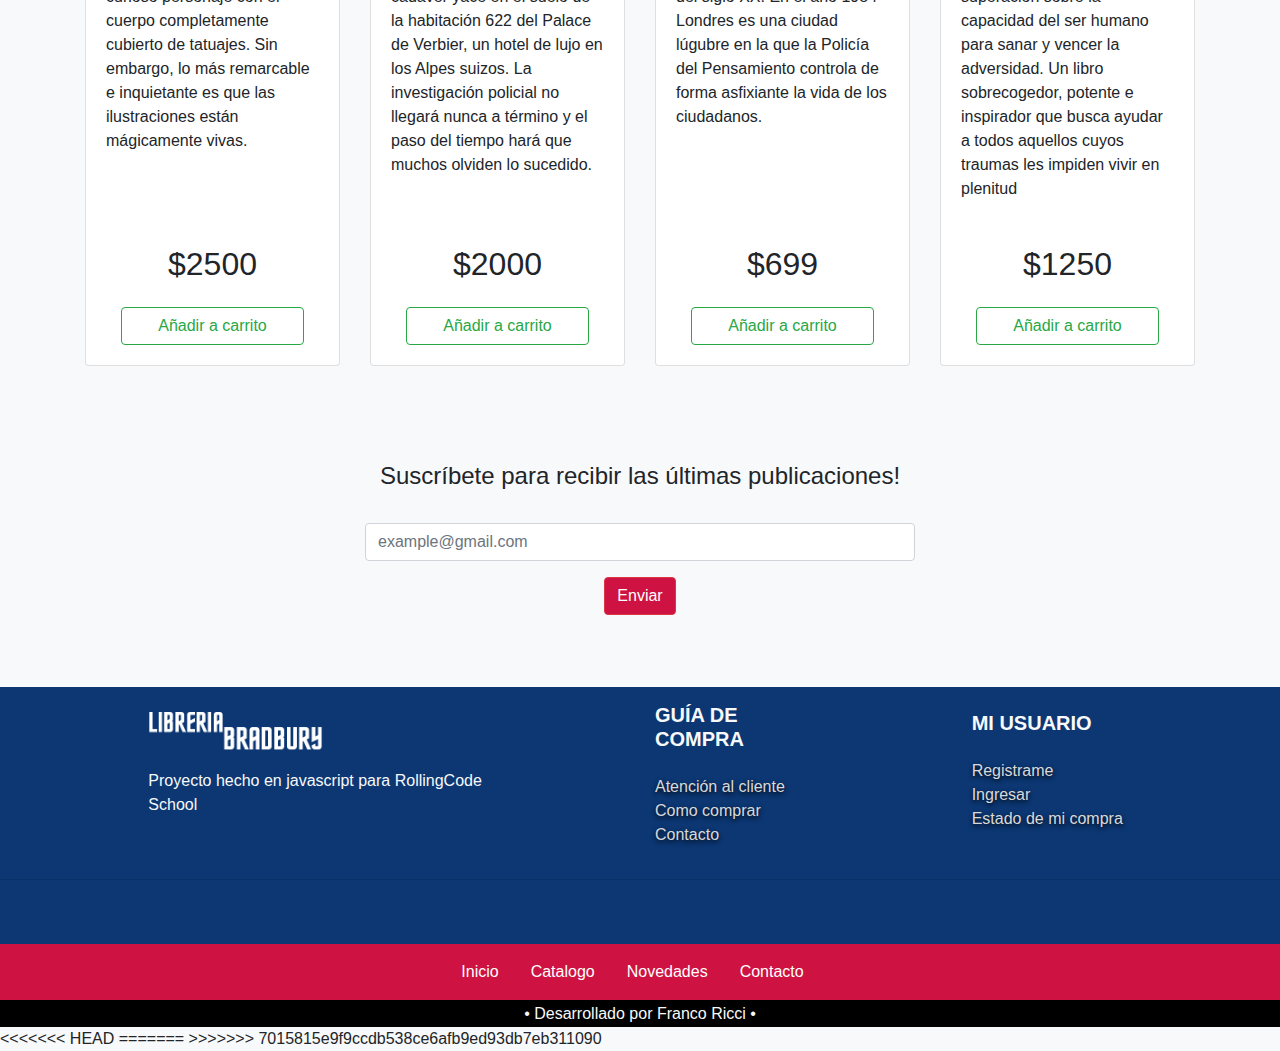
==== commit 5b99b641: "path" ====
--- a/index.html
+++ b/index.html
@@ -43,7 +43,7 @@
                 <a class="nav-link text-white btn-novedades">Novedades</a>
               </li>
               <li class="nav-item">
-                <a class="nav-link text-white"data-toggle="modal" data-target="#exampleModal">Regístrate</a>
+                <a class="nav-link text-white registrate"data-toggle="modal" data-target="#exampleModal">Regístrate</a>
                 <div class="modal fade" id="exampleModal" tabindex="-1" aria-labelledby="exampleModalLabel" aria-hidden="true">
                   <div class="modal-dialog">
                     <div class="modal-content">
@@ -435,9 +435,15 @@
     integrity="sha384-B4gt1jrGC7Jh4AgTPSdUtOBvfO8shuf57BaghqFfPlYxofvL8/KUEfYiJOMMV+rV"
     crossorigin="anonymous"
   ></script>
+<<<<<<< HEAD
+  <script src="JS/carrito.js"></script>
+  <script src="JS/registrarse.js"></script>
+  <script src="JS/usuarios.js"></script>
+=======
   <script src="/JS/carrito.js"></script>
   <script src="/JS/registrarse.js"></script>
   <script src="/JS/usuarios.js"></script>
+>>>>>>> 7015815e9f9ccdb538ce6afb9ed93db7eb311090
 
 
 
--- a/css/style.css
+++ b/css/style.css
@@ -215,6 +215,9 @@
   color: var(--color-2);
 }
 
+.btn-recomendados, .btn-novedades, .registrate{
+  cursor: pointer;
+}
 .imagenalto{
   margin-top: -30px;
 }
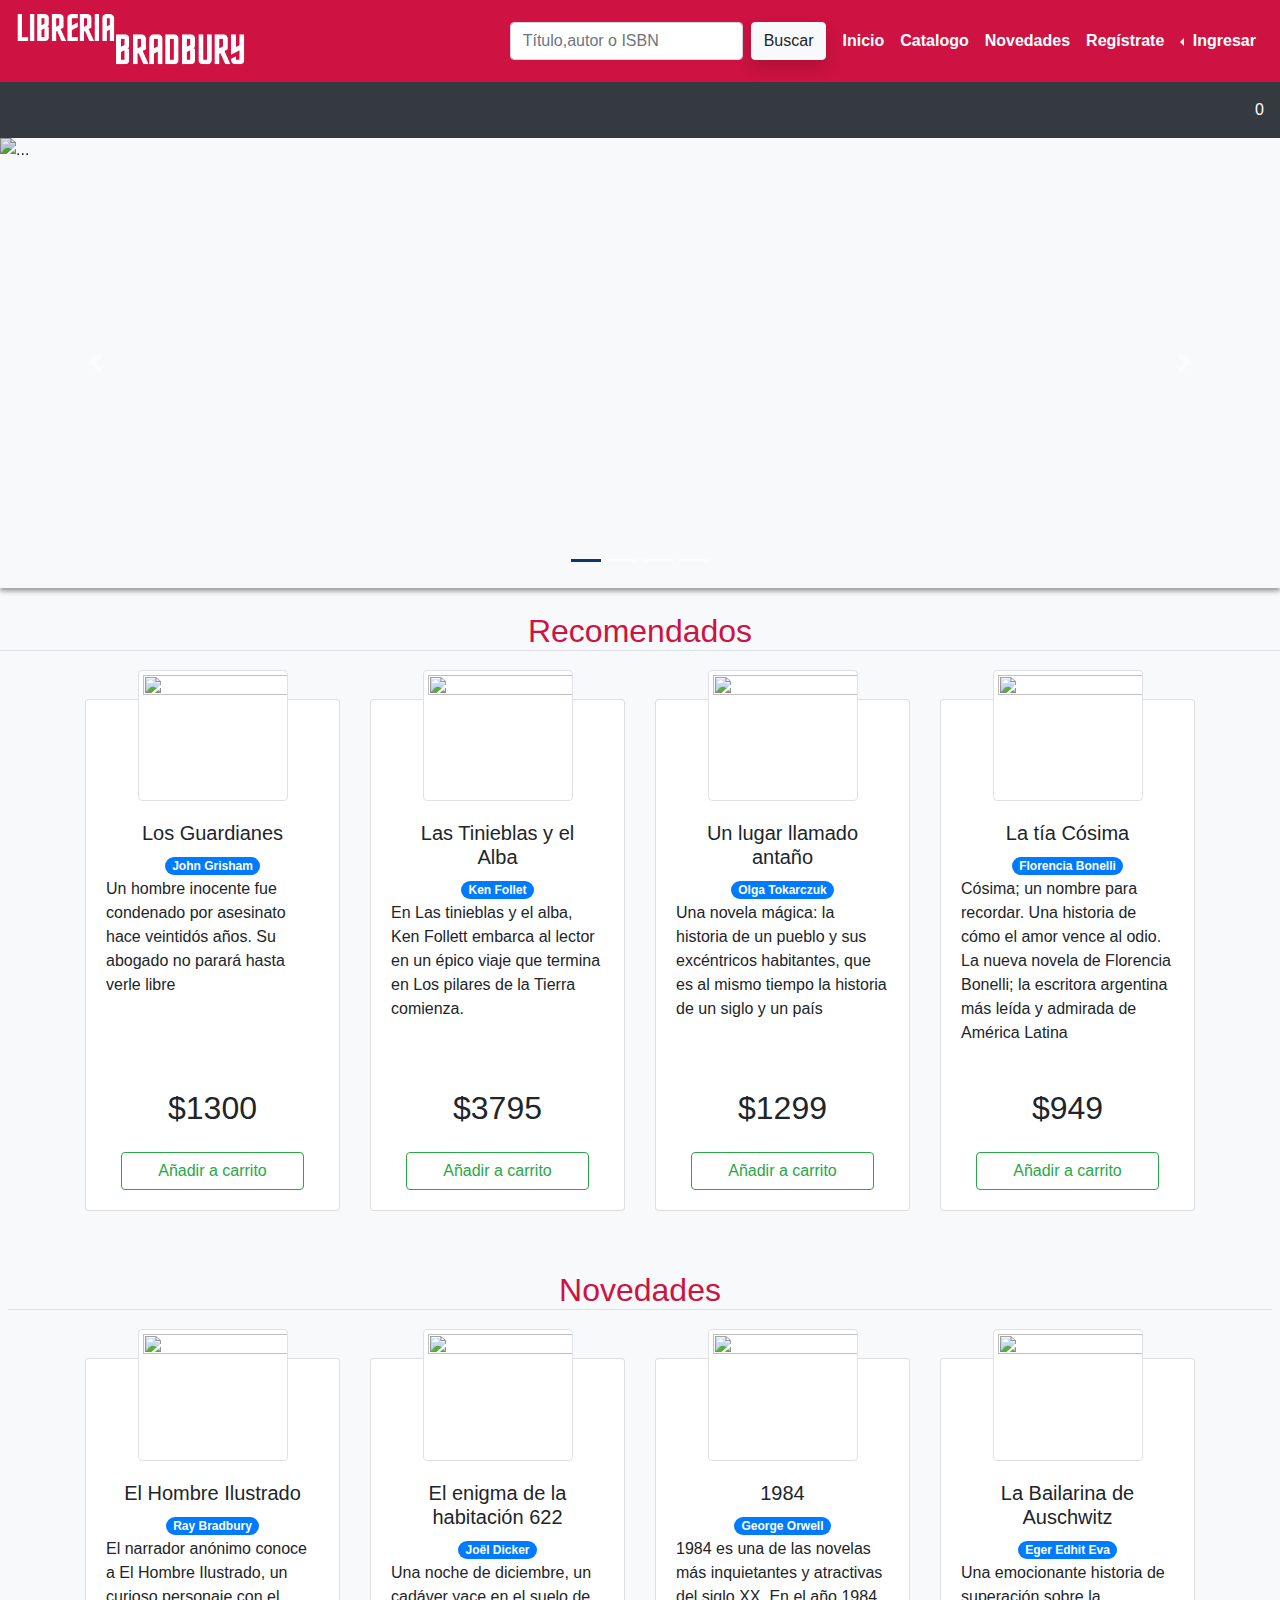
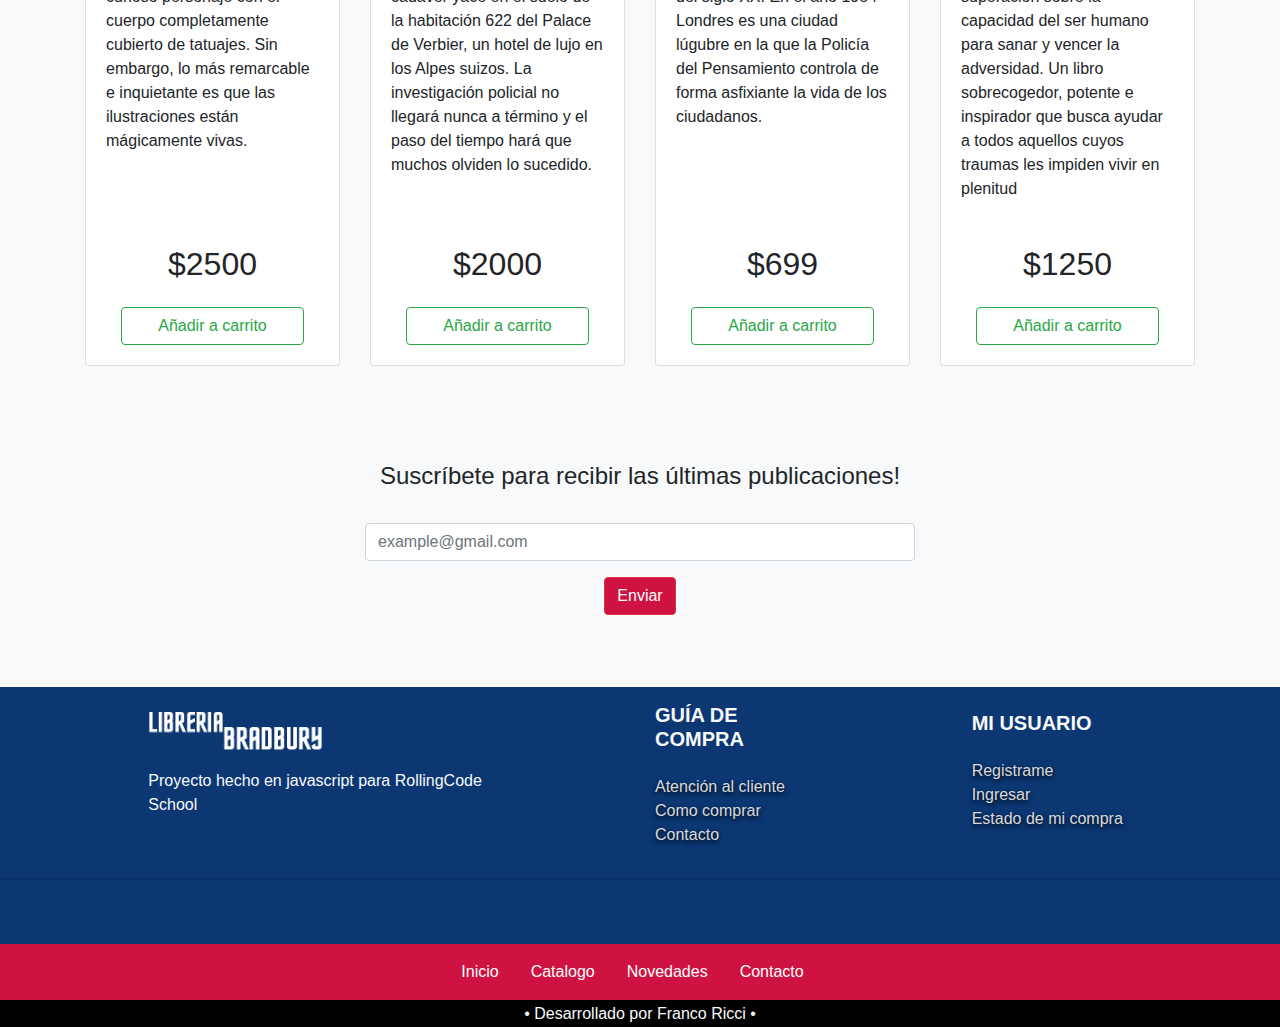
==== commit 55b90bd9: "path" ====
--- a/index.html
+++ b/index.html
@@ -435,15 +435,9 @@
     integrity="sha384-B4gt1jrGC7Jh4AgTPSdUtOBvfO8shuf57BaghqFfPlYxofvL8/KUEfYiJOMMV+rV"
     crossorigin="anonymous"
   ></script>
-<<<<<<< HEAD
   <script src="JS/carrito.js"></script>
   <script src="JS/registrarse.js"></script>
   <script src="JS/usuarios.js"></script>
-=======
-  <script src="/JS/carrito.js"></script>
-  <script src="/JS/registrarse.js"></script>
-  <script src="/JS/usuarios.js"></script>
->>>>>>> 7015815e9f9ccdb538ce6afb9ed93db7eb311090
 
 
 
--- a/css/style.css
+++ b/css/style.css
@@ -8,9 +8,6 @@
 background-color:  rgb(248,249,250);;
  }
 
-html{
-  
-}
 .ancla::before{
 display: block;
 content: "";
